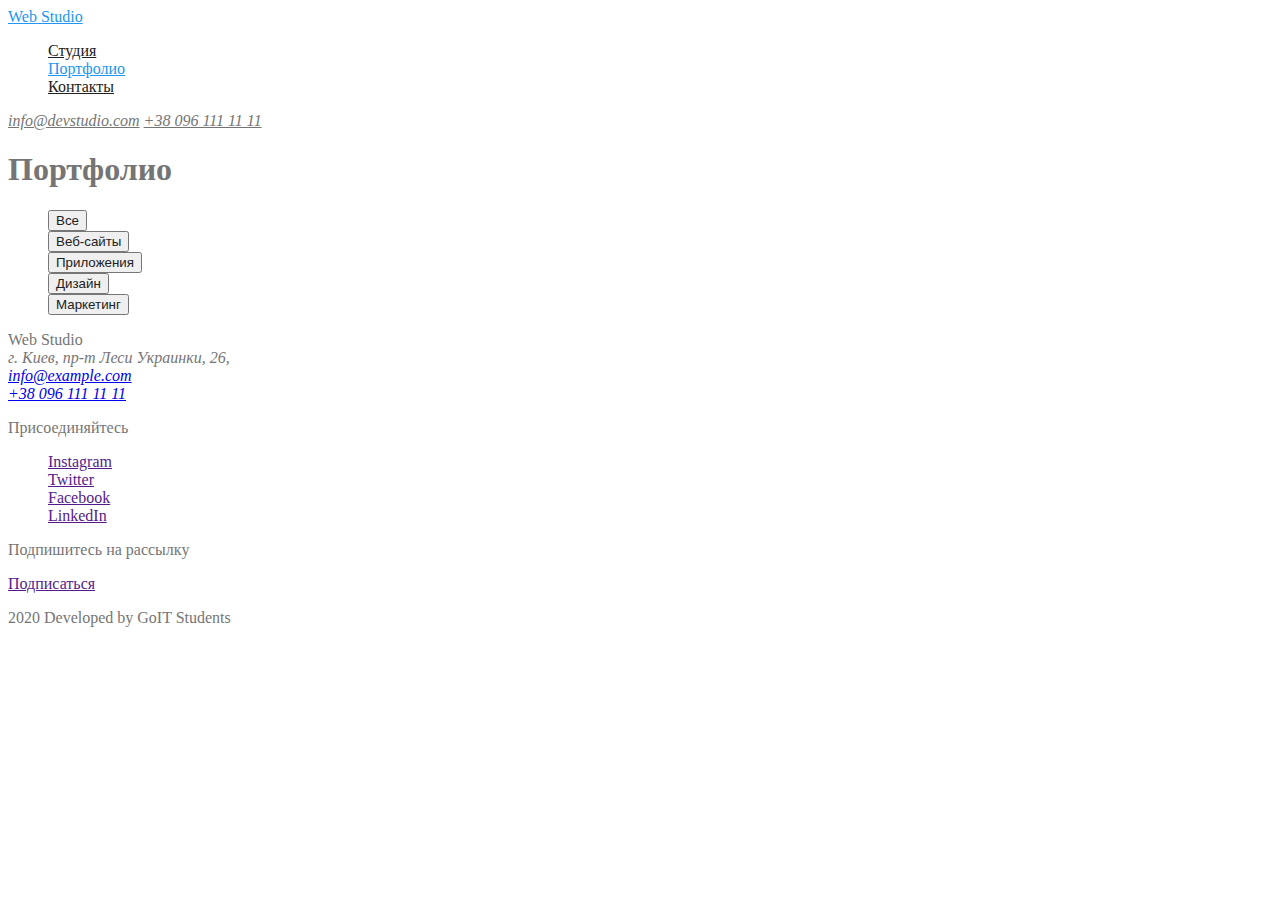
==== portfolio.html @ e70cc436 "Added styles" ====
<!DOCTYPE html>
<html lang="ru">
  <head>
    <meta charset="UTF-8" />
    <meta name="viewport" content="width=device-width, initial-scale=1.0" />
    <title>Document</title>
    <link rel="stylesheet" href="./css/styles.css" />
  </head>

  <body class="page">
    <!--Шапка сайта-->
    <header>
      <nav>
        <a href="index.html" lang="en" class="logo">Web Studio</a>

        <ul class="site-nav">
          <li><a href="./index.html" class="link">Студия</a></li>
          <li><a href="./portfolio.html" class="link current">Портфолио</a></li>
          <li><a href="" class="link">Контакты</a></li>
        </ul>
      </nav>

      <address class="address">
        <a href="mailto:info@devstudio.com" class="item">info@devstudio.com</a>
        <a href="tel:+380961111111" class="item">+38 096 111 11 11</a>
      </address>
    </header>

    <main>
      <h1>Портфолио</h1>
      <ul class="job-filter">
        <li><button type="button" class="button">Все</button></li>
        <li><button type="button" class="button">Веб-сайты</button></li>
        <li><button type="button" class="button">Приложения</button></li>
        <li><button type="button" class="button">Дизайн</button></li>
        <li><button type="button" class="button">Маркетинг</button></li>
      </ul>
    </main>

    <!--Футер-->
    <footer>
      <div>
        <a>Web Studio</a>
        <address>
          <a>г. Киев, пр-т Леси Украинки, 26, </a><br />
          <a href="mailto:info@example.com">info@example.com</a><br />
          <a href="tel:+380961111111">+38 096 111 11 11</a>
        </address>
      </div>

      <div>
        <p>Присоединяйтесь</p>
        <ul>
          <li><a href="" aria-label="Cсылка на Instagram">Instagram</a></li>
          <li><a href="" aria-label="Cсылка на Twitter">Twitter</a></li>
          <li><a href="" aria-label="Cсылка на Facebook">Facebook</a></li>
          <li><a href="" aria-label="Cсылка на LinkedIn">LinkedIn</a></li>
        </ul>
      </div>

      <div>
        <p>Подпишитесь на рассылку</p>
        <a href="" class="button">Подписаться</a>
      </div>

      <p>2020 Developed by GoIT Students</p>
    </footer>
  </body>
</html>
---- css/styles.css ----
/* Стили для index.html */

/* основной цвет фона #FFFFFF */
/* вторичный цвет фона #F5F4FA */
/* цвет основного текста #757575 */
/* вторичный цвет текста #212121 */
/* белый #FFFFFF */
/* акцент #2196F3 */

.page {
  color: #757575;
  background-color: #ffffff;
}

ul {
  list-style: none;
}

.logo {
  color: #2196f3;
}

/* Site-nav */
.site-nav .link {
  color: #212121;
}

.site-nav .link:hover,
.site-nav .link:focus {
  color: #2196f3;
}

.site-nav .link.current {
  color: #2196f3;
}

/* address */
.address .item {
  color: #757575;
}

.address .item:hover,
address .item:focus {
  color: #2196f3;
}

/* Hero */
.hero-title {
  color: #212121;
}

.hero .button {
  color: #ffffff;
  background-color: #2196f3;
}

/* Section */
.section-title {
  color: #212121;
}

/* Features */

.feature-list .icon:hover {
  background-color: #2196f3;
}

.feature-list .title {
  color: #212121;
}

/* Team */
.team-list .title {
  color: #212121;
}

/* Стили для portfolio.html */

/* основной цвет фона #FFFFFF */
/* вторичный цвет фона #F5F4FA */
/* цвет основного текста #212121 */
/* вторичный цвет текста #757575 */

.job-filter .button {
  color: #212121;
}

.job-filter .button:hover,
.job-filter .button:focus {
  color: #ffffff;
  background-color: #2196f3;
}
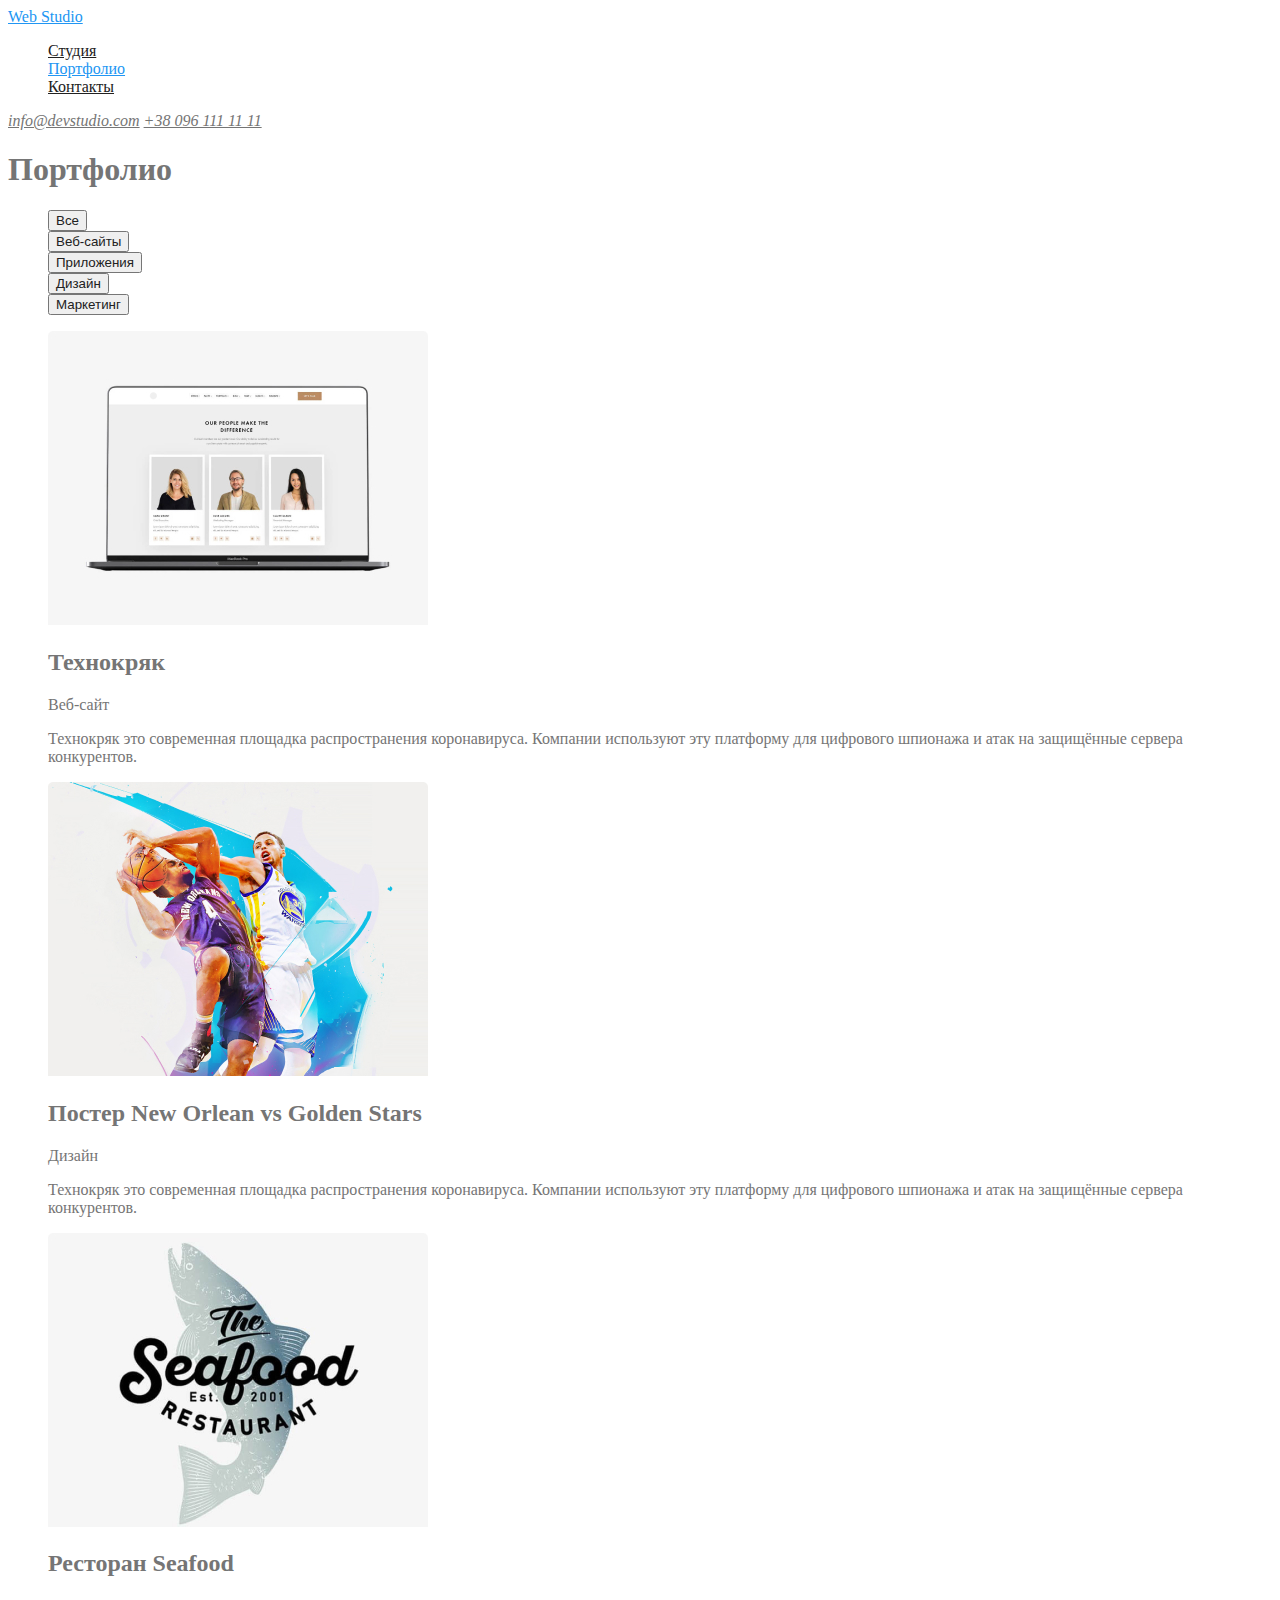
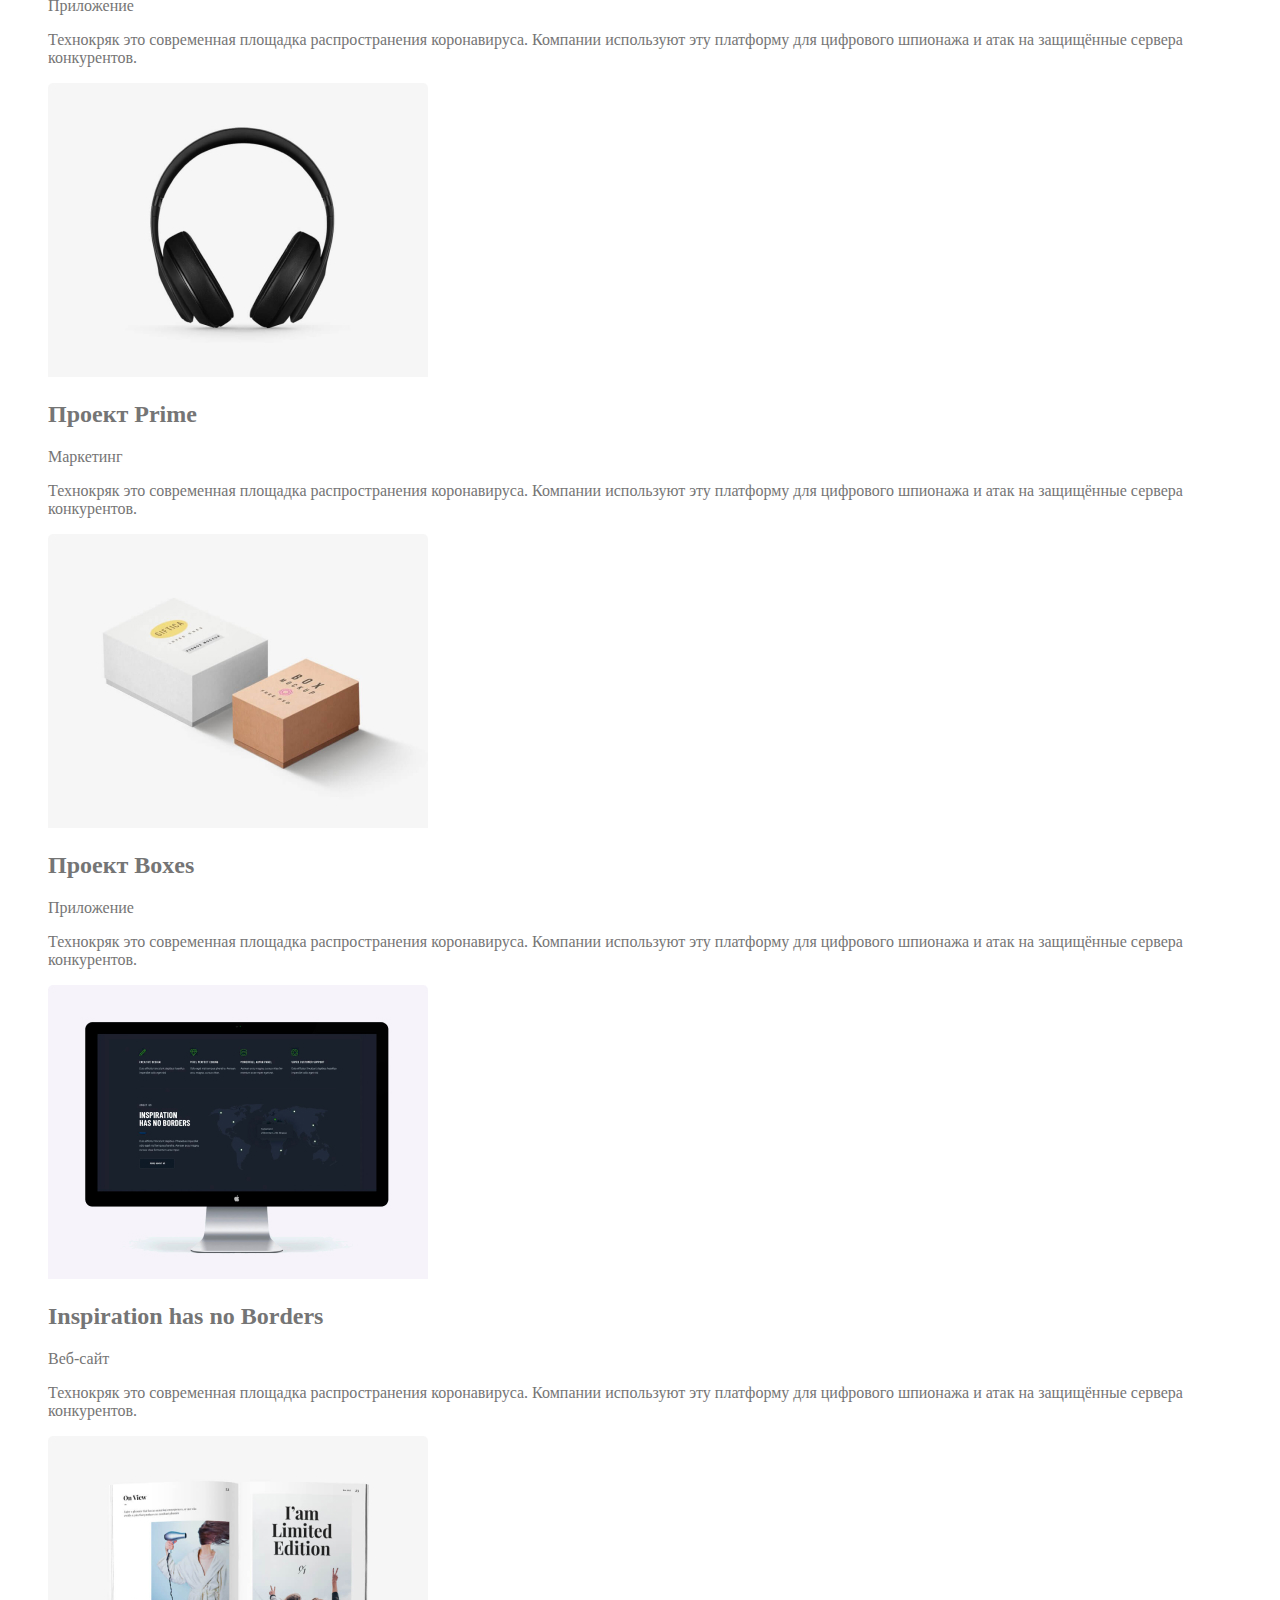
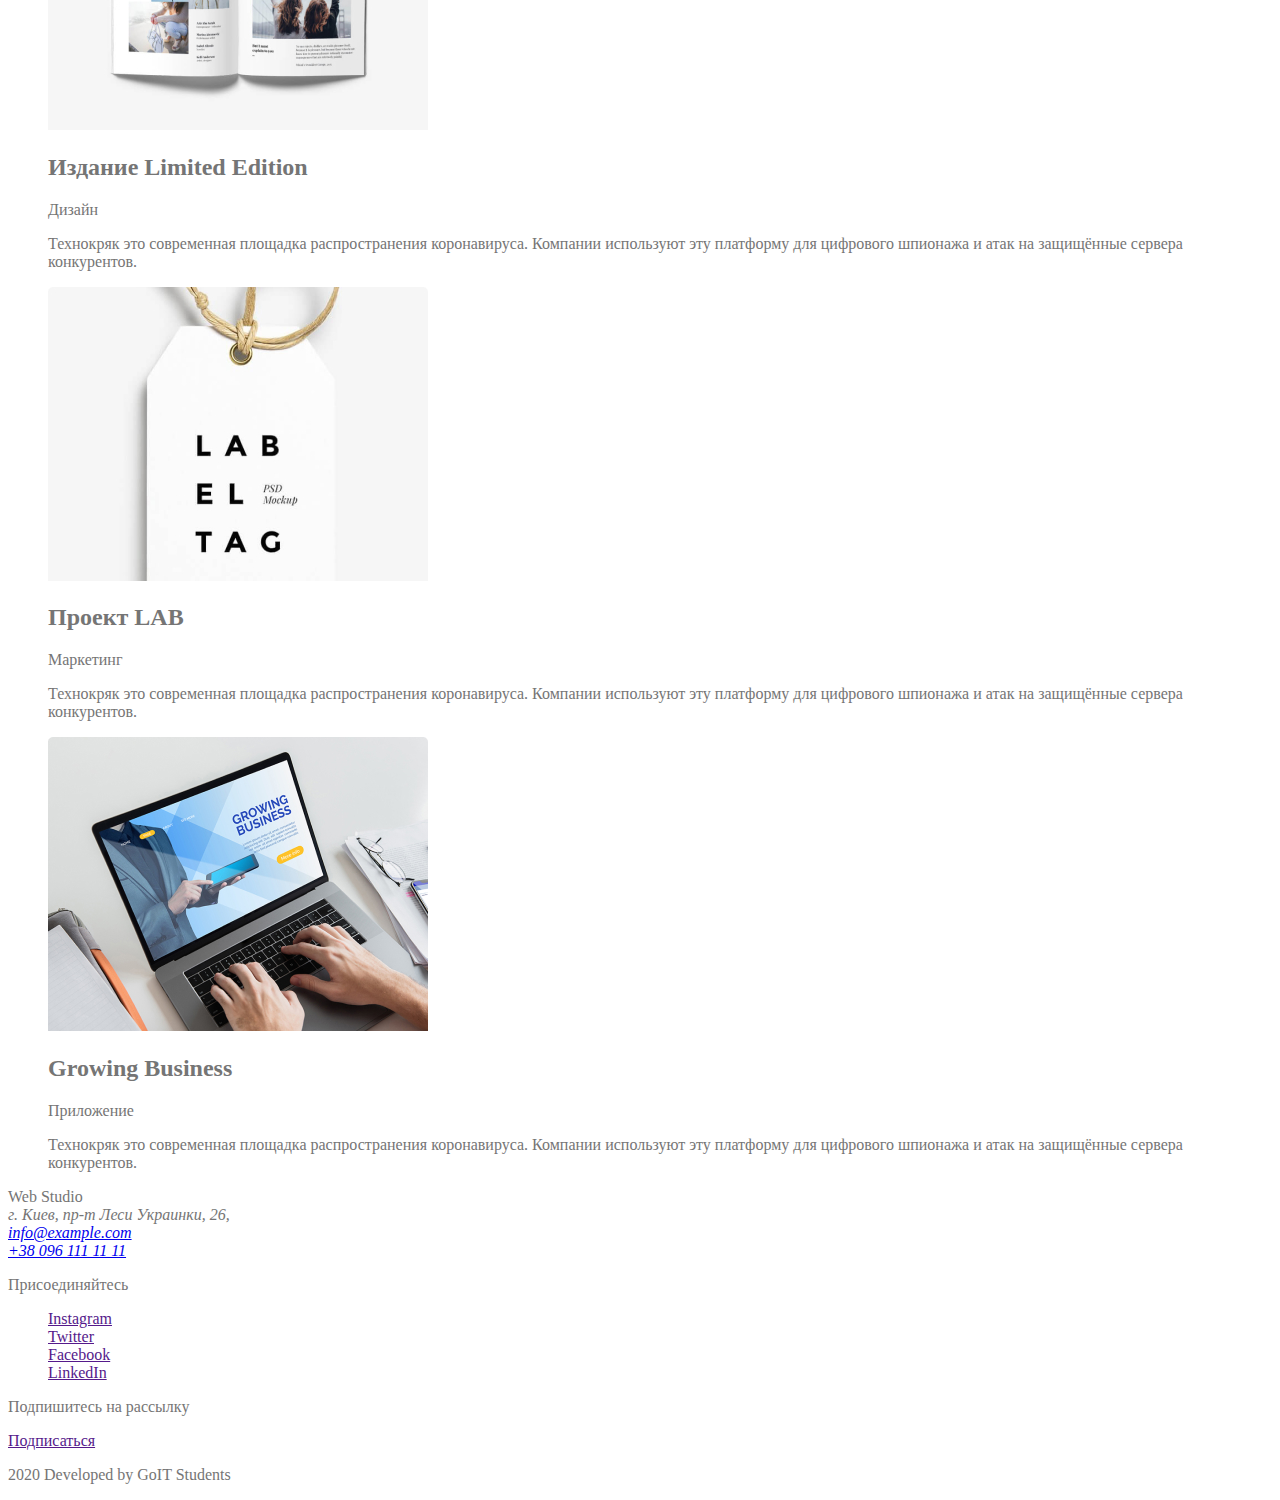
==== commit 6cb5e310: "Added styles to portfolio.html" ====
--- a/portfolio.html
+++ b/portfolio.html
@@ -28,12 +28,88 @@
 
     <main>
       <h1>Портфолио</h1>
-      <ul class="job-filter">
+
+      <ul class="projects-filter">
         <li><button type="button" class="button">Все</button></li>
         <li><button type="button" class="button">Веб-сайты</button></li>
         <li><button type="button" class="button">Приложения</button></li>
         <li><button type="button" class="button">Дизайн</button></li>
         <li><button type="button" class="button">Маркетинг</button></li>
+      </ul>
+
+      <ul class="projects">
+        <li class="projects-items">
+          <img src="./img/Технокряк.jpg" alt="Технокряк" />
+          <h2>Технокряк</h2>
+          <p>Веб-сайт</p>
+          <p>Технокряк это современная площадка распространения коронавируса. Компании используют эту платформу для цифрового
+          шпионажа и атак на защищённые сервера конкурентов.</p>
+        </li>
+        <li class="projects-items">
+          <img
+            src="./img/Постер New Orlean vs Golden Stars.jpg"
+            alt="Постер New Orlean vs Golden Stars"
+          />
+          <h2>Постер New Orlean vs Golden Stars</h2>
+          <p>Дизайн</p>
+          <p>Технокряк это современная площадка распространения коронавируса. Компании используют эту платформу для цифрового
+            шпионажа и атак на защищённые сервера конкурентов.</p>
+        </li class="projects-items">
+        <li>
+          <img src="./img/Ресторан Seafood.jpg" alt="Ресторан Seafood" />
+          <h2>Ресторан Seafood</h2>
+          <p>Приложение</p>
+          <p>Технокряк это современная площадка распространения коронавируса. Компании используют эту платформу для цифрового
+            шпионажа и атак на защищённые сервера конкурентов.</p>
+        </li>
+        <li>
+          <img src="./img/Проект Prime.jpg" alt="Проект Prime" />
+          <h2>Проект Prime</h2>
+          <p>Маркетинг</p>
+          <p>Технокряк это современная площадка распространения коронавируса. Компании используют эту платформу для цифрового
+            шпионажа и атак на защищённые сервера конкурентов.</p>
+        </li>
+        <li>
+          <img src="./img/Проект Boxes.jpg" alt="Проект Boxes" />
+          <h2>Проект Boxes</h2>
+          <p>Приложение</p>
+          <p>Технокряк это современная площадка распространения коронавируса. Компании используют эту платформу для цифрового
+            шпионажа и атак на защищённые сервера конкурентов.</p>
+        </li>
+        <li>
+          <img
+            src="./img/Inspiration has no Borders.jpg"
+            alt="Inspiration has no Borders"
+          />
+          <h2>Inspiration has no Borders</h2>
+          <p>Веб-сайт</p>
+          <p>Технокряк это современная площадка распространения коронавируса. Компании используют эту платформу для цифрового
+            шпионажа и атак на защищённые сервера конкурентов.</p>
+        </li>
+        <li>
+          <img
+            src="./img/Издание Limited Edition.jpg"
+            alt="Издание Limited Edition"
+          />
+          <h2>Издание Limited Edition</h2>
+          <p>Дизайн</p>
+          <p>Технокряк это современная площадка распространения коронавируса. Компании используют эту платформу для цифрового
+            шпионажа и атак на защищённые сервера конкурентов.</p>
+        </li>
+        <li>
+          <img src="./img/Проект LAB.jpg" alt="Проект LAB" />
+          <h2>Проект LAB</h2>
+          <p>Маркетинг</p>
+          <p>Технокряк это современная площадка распространения коронавируса. Компании используют эту платформу для цифрового
+            шпионажа и атак на защищённые сервера конкурентов.</p>
+        </li>
+        <li>
+          <img src="./img/Growing Business.jpg" alt="Growing Business" />
+          <h2>Growing Business</h2>
+          <p>Приложение</p>
+          <p>Технокряк это современная площадка распространения коронавируса. Компании используют эту платформу для цифрового
+            шпионажа и атак на защищённые сервера конкурентов.</p>
+        </li>
       </ul>
     </main>
 
--- a/css/styles.css
+++ b/css/styles.css
@@ -81,12 +81,12 @@
 /* цвет основного текста #212121 */
 /* вторичный цвет текста #757575 */
 
-.job-filter .button {
+.projects-filter .button {
   color: #212121;
 }
 
-.job-filter .button:hover,
-.job-filter .button:focus {
+.projects-filter .button:hover,
+.projects-filter .button:focus {
   color: #ffffff;
   background-color: #2196f3;
 }
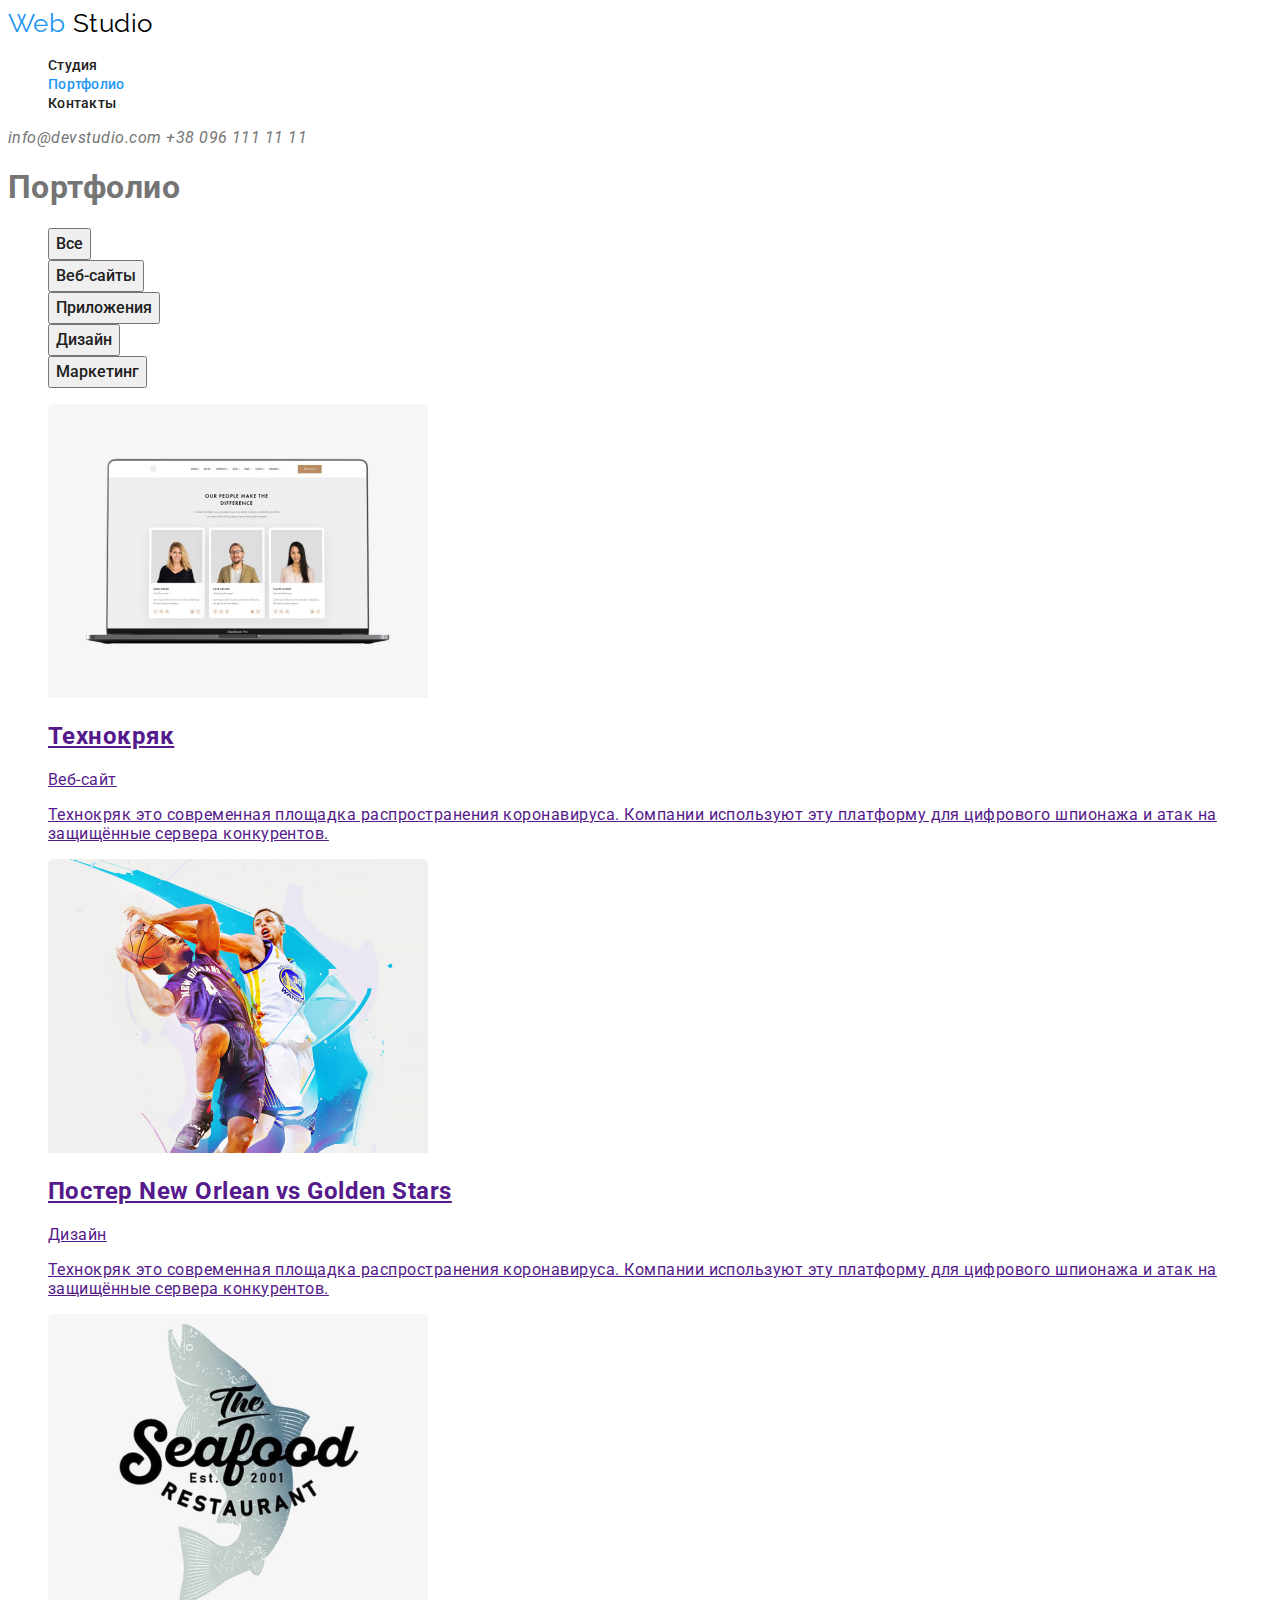
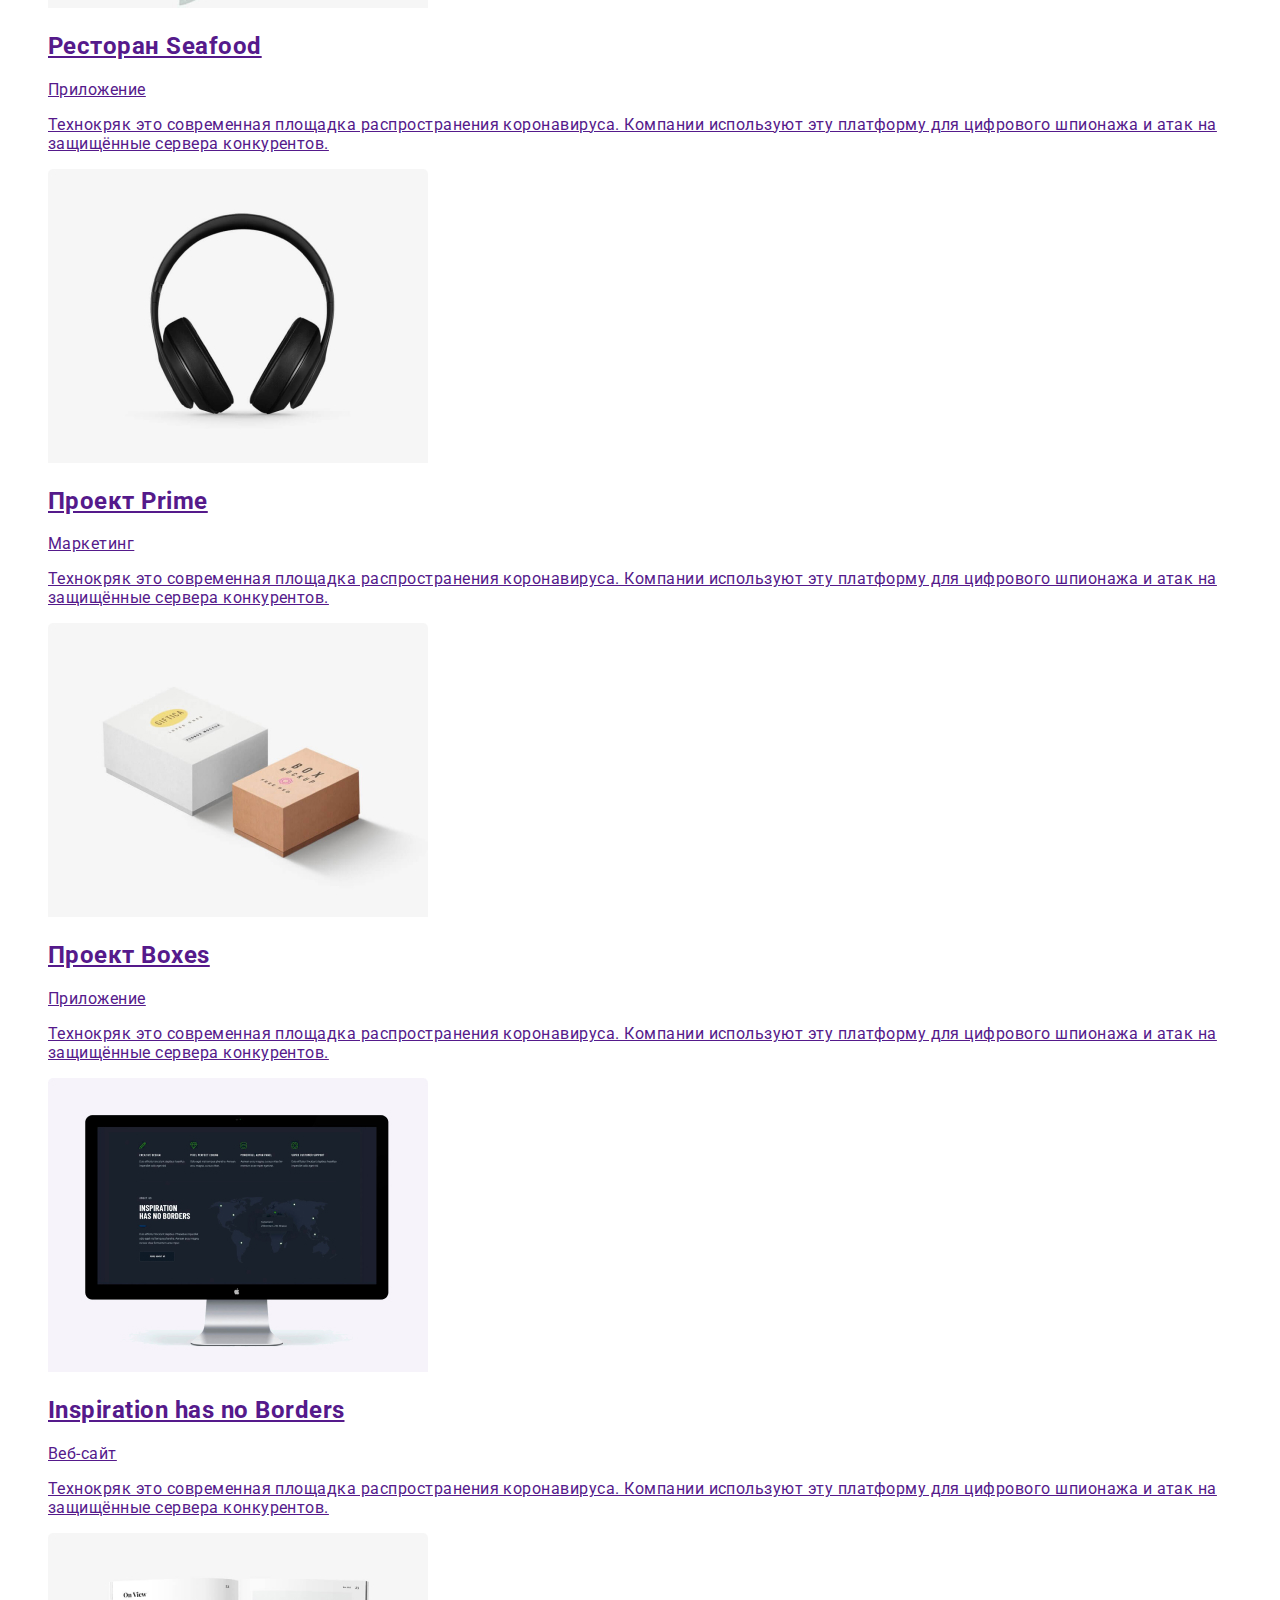
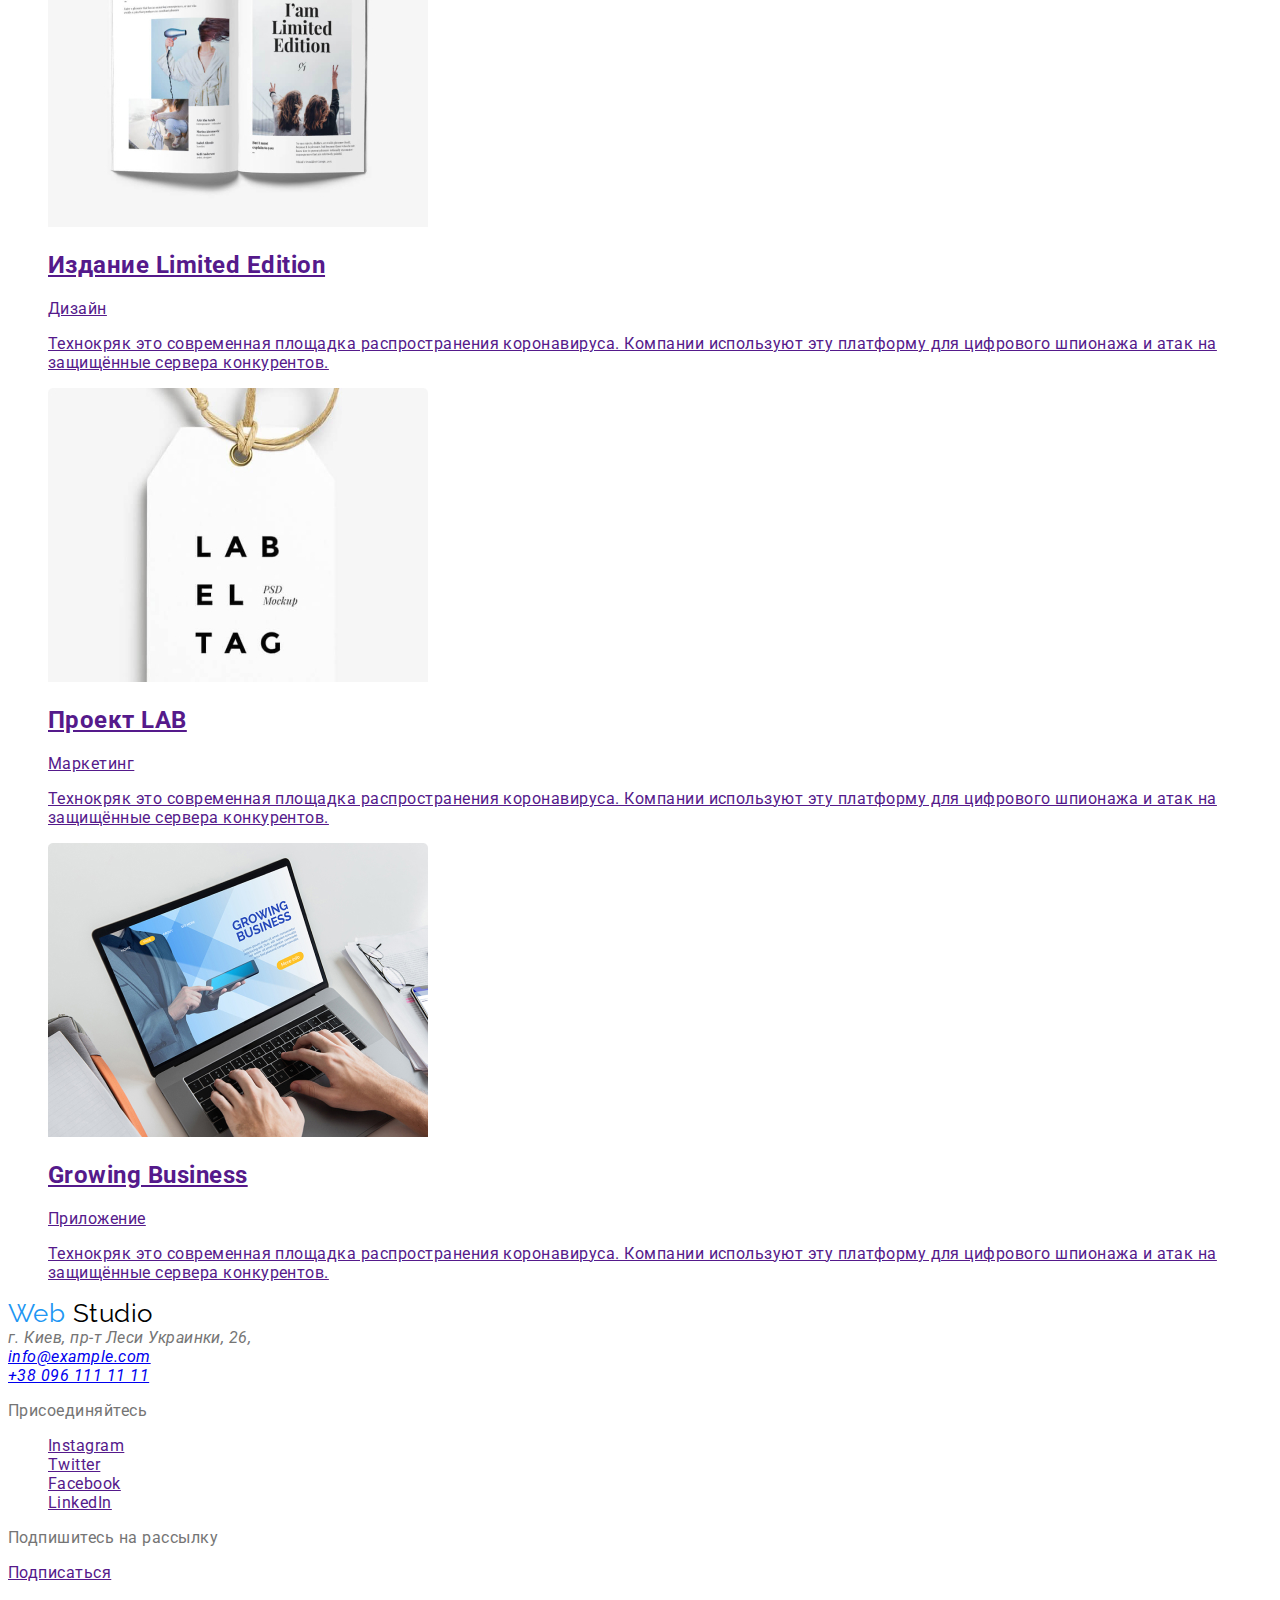
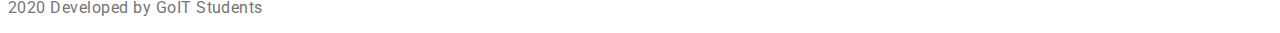
==== commit f5448947: "Added styles" ====
--- a/portfolio.html
+++ b/portfolio.html
@@ -4,6 +4,10 @@
     <meta charset="UTF-8" />
     <meta name="viewport" content="width=device-width, initial-scale=1.0" />
     <title>Document</title>
+    <link
+      href="https://fonts.googleapis.com/css2?family=Raleway:wght@700&family=Roboto:wght@400;500;700&display=swap"
+      rel="stylesheet"
+    />
     <link rel="stylesheet" href="./css/styles.css" />
   </head>
 
@@ -11,7 +15,9 @@
     <!--Шапка сайта-->
     <header>
       <nav>
-        <a href="index.html" lang="en" class="logo">Web Studio</a>
+        <a href="index.html" lang="en" class="logo"
+          >Web <span class="accent">Studio</span></a
+        >
 
         <ul class="site-nav">
           <li><a href="./index.html" class="link">Студия</a></li>
@@ -29,7 +35,7 @@
     <main>
       <h1>Портфолио</h1>
 
-      <ul class="projects-filter">
+      <ul class="portfolio-filter">
         <li><button type="button" class="button">Все</button></li>
         <li><button type="button" class="button">Веб-сайты</button></li>
         <li><button type="button" class="button">Приложения</button></li>
@@ -39,76 +45,121 @@
 
       <ul class="projects">
         <li class="projects-items">
-          <img src="./img/Технокряк.jpg" alt="Технокряк" />
-          <h2>Технокряк</h2>
-          <p>Веб-сайт</p>
-          <p>Технокряк это современная площадка распространения коронавируса. Компании используют эту платформу для цифрового
-          шпионажа и атак на защищённые сервера конкурентов.</p>
+          <a href="">
+            <img src="./img/Технокряк.jpg" alt="Технокряк" />
+            <h2>Технокряк</h2>
+            <p>Веб-сайт</p>
+            <p>
+              Технокряк это современная площадка распространения коронавируса.
+              Компании используют эту платформу для цифрового шпионажа и атак на
+              защищённые сервера конкурентов.
+            </p>
+          </a>
         </li>
         <li class="projects-items">
-          <img
-            src="./img/Постер New Orlean vs Golden Stars.jpg"
-            alt="Постер New Orlean vs Golden Stars"
-          />
-          <h2>Постер New Orlean vs Golden Stars</h2>
-          <p>Дизайн</p>
-          <p>Технокряк это современная площадка распространения коронавируса. Компании используют эту платформу для цифрового
-            шпионажа и атак на защищённые сервера конкурентов.</p>
-        </li class="projects-items">
-        <li>
-          <img src="./img/Ресторан Seafood.jpg" alt="Ресторан Seafood" />
-          <h2>Ресторан Seafood</h2>
-          <p>Приложение</p>
-          <p>Технокряк это современная площадка распространения коронавируса. Компании используют эту платформу для цифрового
-            шпионажа и атак на защищённые сервера конкурентов.</p>
+          <a href="">
+            <img
+              src="./img/Постер New Orlean vs Golden Stars.jpg"
+              alt="Постер New Orlean vs Golden Stars"
+            />
+            <h2>Постер New Orlean vs Golden Stars</h2>
+            <p>Дизайн</p>
+            <p>
+              Технокряк это современная площадка распространения коронавируса.
+              Компании используют эту платформу для цифрового шпионажа и атак на
+              защищённые сервера конкурентов.
+            </p>
+          </a>
+        </li>
+        <li class="projects-items">
+          <a href="">
+            <img src="./img/Ресторан Seafood.jpg" alt="Ресторан Seafood" />
+            <h2>Ресторан Seafood</h2>
+            <p>Приложение</p>
+            <p>
+              Технокряк это современная площадка распространения коронавируса.
+              Компании используют эту платформу для цифрового шпионажа и атак на
+              защищённые сервера конкурентов.
+            </p>
+          </a>
         </li>
         <li>
-          <img src="./img/Проект Prime.jpg" alt="Проект Prime" />
-          <h2>Проект Prime</h2>
-          <p>Маркетинг</p>
-          <p>Технокряк это современная площадка распространения коронавируса. Компании используют эту платформу для цифрового
-            шпионажа и атак на защищённые сервера конкурентов.</p>
+          <a href="">
+            <img src="./img/Проект Prime.jpg" alt="Проект Prime" />
+            <h2>Проект Prime</h2>
+            <p>Маркетинг</p>
+            <p>
+              Технокряк это современная площадка распространения коронавируса.
+              Компании используют эту платформу для цифрового шпионажа и атак на
+              защищённые сервера конкурентов.
+            </p>
+          </a>
         </li>
         <li>
-          <img src="./img/Проект Boxes.jpg" alt="Проект Boxes" />
-          <h2>Проект Boxes</h2>
-          <p>Приложение</p>
-          <p>Технокряк это современная площадка распространения коронавируса. Компании используют эту платформу для цифрового
-            шпионажа и атак на защищённые сервера конкурентов.</p>
+          <a href="">
+            <img src="./img/Проект Boxes.jpg" alt="Проект Boxes" />
+            <h2>Проект Boxes</h2>
+            <p>Приложение</p>
+            <p>
+              Технокряк это современная площадка распространения коронавируса.
+              Компании используют эту платформу для цифрового шпионажа и атак на
+              защищённые сервера конкурентов.
+            </p>
+          </a>
         </li>
         <li>
-          <img
-            src="./img/Inspiration has no Borders.jpg"
-            alt="Inspiration has no Borders"
-          />
-          <h2>Inspiration has no Borders</h2>
-          <p>Веб-сайт</p>
-          <p>Технокряк это современная площадка распространения коронавируса. Компании используют эту платформу для цифрового
-            шпионажа и атак на защищённые сервера конкурентов.</p>
+          <a href="">
+            <img
+              src="./img/Inspiration has no Borders.jpg"
+              alt="Inspiration has no Borders"
+            />
+            <h2>Inspiration has no Borders</h2>
+            <p>Веб-сайт</p>
+            <p>
+              Технокряк это современная площадка распространения коронавируса.
+              Компании используют эту платформу для цифрового шпионажа и атак на
+              защищённые сервера конкурентов.
+            </p>
+          </a>
         </li>
         <li>
-          <img
-            src="./img/Издание Limited Edition.jpg"
-            alt="Издание Limited Edition"
-          />
-          <h2>Издание Limited Edition</h2>
-          <p>Дизайн</p>
-          <p>Технокряк это современная площадка распространения коронавируса. Компании используют эту платформу для цифрового
-            шпионажа и атак на защищённые сервера конкурентов.</p>
+          <a href="">
+            <img
+              src="./img/Издание Limited Edition.jpg"
+              alt="Издание Limited Edition"
+            />
+            <h2>Издание Limited Edition</h2>
+            <p>Дизайн</p>
+            <p>
+              Технокряк это современная площадка распространения коронавируса.
+              Компании используют эту платформу для цифрового шпионажа и атак на
+              защищённые сервера конкурентов.
+            </p>
+          </a>
         </li>
         <li>
-          <img src="./img/Проект LAB.jpg" alt="Проект LAB" />
-          <h2>Проект LAB</h2>
-          <p>Маркетинг</p>
-          <p>Технокряк это современная площадка распространения коронавируса. Компании используют эту платформу для цифрового
-            шпионажа и атак на защищённые сервера конкурентов.</p>
+          <a href="">
+            <img src="./img/Проект LAB.jpg" alt="Проект LAB" />
+            <h2>Проект LAB</h2>
+            <p>Маркетинг</p>
+            <p>
+              Технокряк это современная площадка распространения коронавируса.
+              Компании используют эту платформу для цифрового шпионажа и атак на
+              защищённые сервера конкурентов.
+            </p>
+          </a>
         </li>
         <li>
-          <img src="./img/Growing Business.jpg" alt="Growing Business" />
-          <h2>Growing Business</h2>
-          <p>Приложение</p>
-          <p>Технокряк это современная площадка распространения коронавируса. Компании используют эту платформу для цифрового
-            шпионажа и атак на защищённые сервера конкурентов.</p>
+          <a href="">
+            <img src="./img/Growing Business.jpg" alt="Growing Business" />
+            <h2>Growing Business</h2>
+            <p>Приложение</p>
+            <p>
+              Технокряк это современная площадка распространения коронавируса.
+              Компании используют эту платформу для цифрового шпионажа и атак на
+              защищённые сервера конкурентов.
+            </p>
+          </a>
         </li>
       </ul>
     </main>
@@ -116,7 +167,7 @@
     <!--Футер-->
     <footer>
       <div>
-        <a>Web Studio</a>
+        <a class="logo">Web <span class="accent">Studio</span></a>
         <address>
           <a>г. Киев, пр-т Леси Украинки, 26, </a><br />
           <a href="mailto:info@example.com">info@example.com</a><br />
--- a/css/styles.css
+++ b/css/styles.css
@@ -7,22 +7,43 @@
 /* белый #FFFFFF */
 /* акцент #2196F3 */
 
+/* по умолчанию */
+/* fon-style: normal */
+/* fon-weight: 400 для p, 700 для h*/
+
 .page {
   color: #757575;
   background-color: #ffffff;
+  font-family: Roboto, sans-serif;
+  letter-spacing: 0.03em;
 }
 
 ul {
   list-style: none;
 }
 
+/* Logo */
+
 .logo {
   color: #2196f3;
+  font-family: Raleway, cursive;
+  font-size: 26px;
+  line-height: 1.19;
+  text-decoration: none;
+}
+
+.logo .accent {
+  color: #000000;
 }
 
 /* Site-nav */
 .site-nav .link {
   color: #212121;
+  font-weight: 500;
+  font-size: 14px;
+  line-height: 1.14;
+  letter-spacing: 0.02em;
+  text-decoration: none;
 }
 
 .site-nav .link:hover,
@@ -37,6 +58,7 @@
 /* address */
 .address .item {
   color: #757575;
+  text-decoration: none;
 }
 
 .address .item:hover,
@@ -46,32 +68,85 @@
 
 /* Hero */
 .hero-title {
-  color: #212121;
+  /* color: #ffffff; */
+  font-weight: 900;
+  font-size: 44px;
+  line-height: 1.36;
+  text-align: center;
+  letter-spacing: 0.06em;
+  text-transform: uppercase;
 }
 
 .hero .button {
   color: #ffffff;
   background-color: #2196f3;
+  font-weight: 700;
+  font-size: 16px;
+  line-height: 1.87;
+  display: flex;
+  align-items: center;
+  text-align: center;
+  letter-spacing: 0.06em;
 }
 
 /* Section */
 .section-title {
   color: #212121;
+  font-weight: 700;
+  font-size: 36px;
+  line-height: 1.17;
+  text-align: center;
 }
 
 /* Features */
-
-.feature-list .icon:hover {
-  background-color: #2196f3;
+.feature-list .title {
+  color: #212121;
+  font-weight: 700;
+  font-size: 14px;
+  line-height: 1.14;
+  text-transform: uppercase;
 }
 
-.feature-list .title {
-  color: #212121;
+.feature-list .text {
+  font-size: 14px;
+  line-height: 1.71;
+}
+
+/* Product */
+.product .product-list {
+  font-weight: 700;
+  font-size: 14px;
+  line-height: 1.14;
+  text-align: center;
+  text-transform: uppercase;
+  /* color: #ffffff; */
 }
 
 /* Team */
 .team-list .title {
   color: #212121;
+}
+
+.team {
+  background: #f5f4fa;
+}
+
+/* Футер */
+.contact {
+  font-style: normal;
+  font-weight: 400;
+  font-size: 14px;
+  line-height: 1.71;
+  /* color: #ffffff; */
+}
+
+.info {
+  font-style: normal;
+  font-weight: 400;
+  font-size: 14px;
+  line-height: 1.71;
+  /* color: rgba(255, 255, 255, 0.6); */
+  text-decoration: none;
 }
 
 /* Стили для portfolio.html */
@@ -81,12 +156,23 @@
 /* цвет основного текста #212121 */
 /* вторичный цвет текста #757575 */
 
-.projects-filter .button {
+.portfolio-filter .button {
   color: #212121;
 }
 
-.projects-filter .button:hover,
-.projects-filter .button:focus {
+.portfolio-filter .button:hover,
+.portfolio-filter .button:focus {
   color: #ffffff;
   background-color: #2196f3;
 }
+
+button {
+  font-family: inherit;
+  font-weight: 500;
+  font-size: 16px;
+  line-height: 1.63;
+  text-align: center;
+}
+
+.projects {
+}
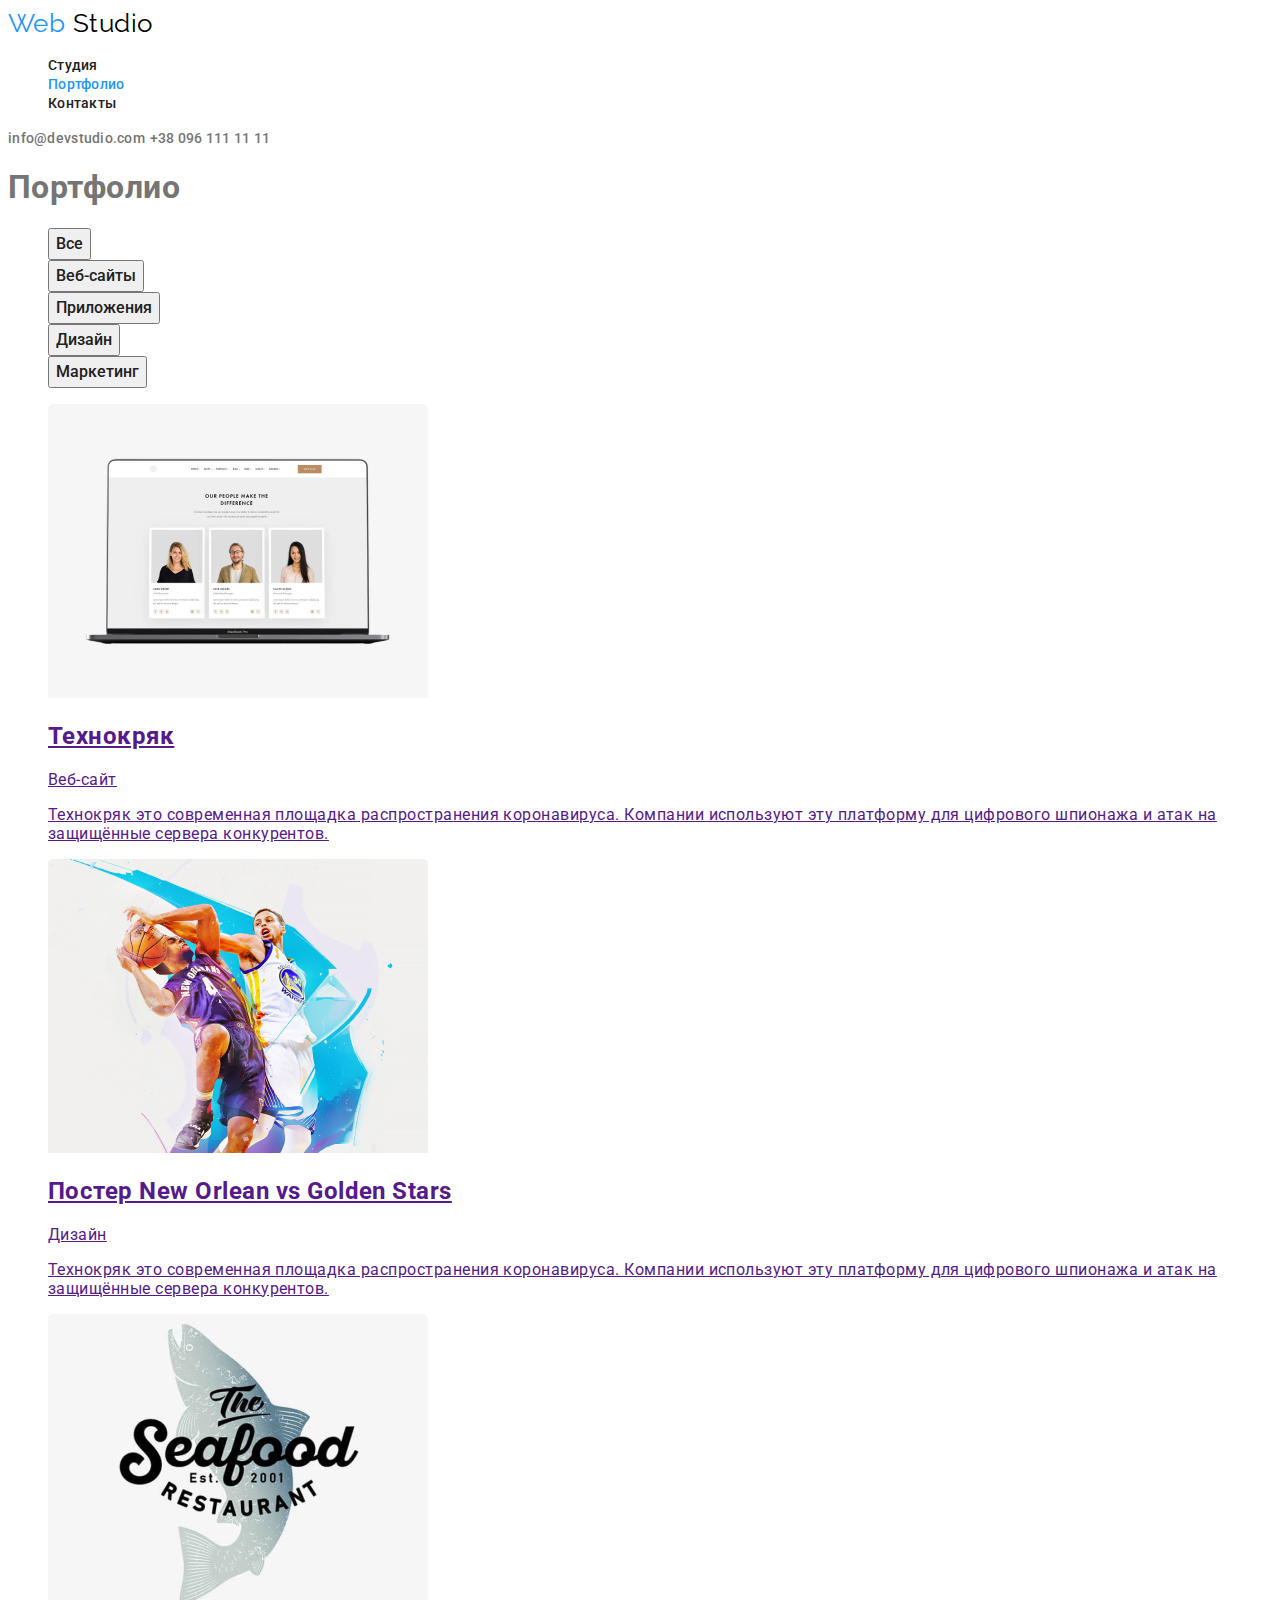
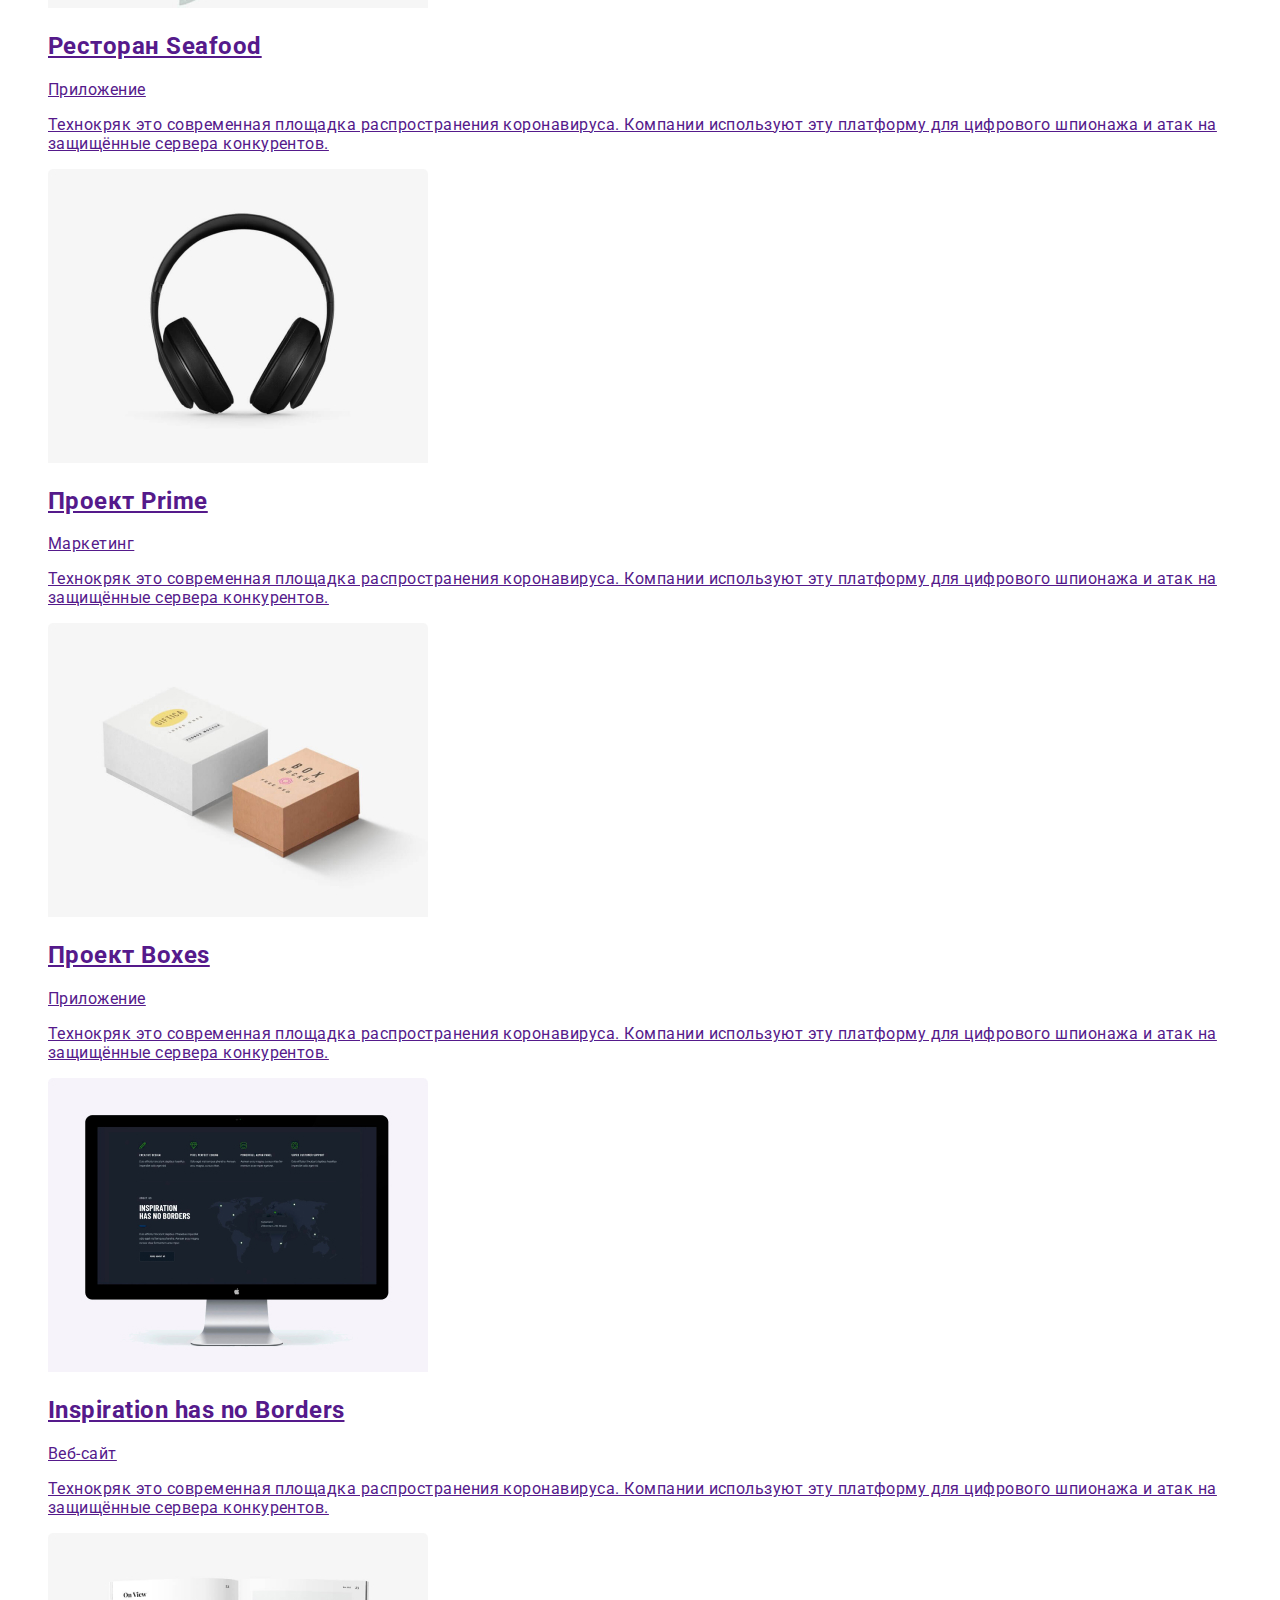
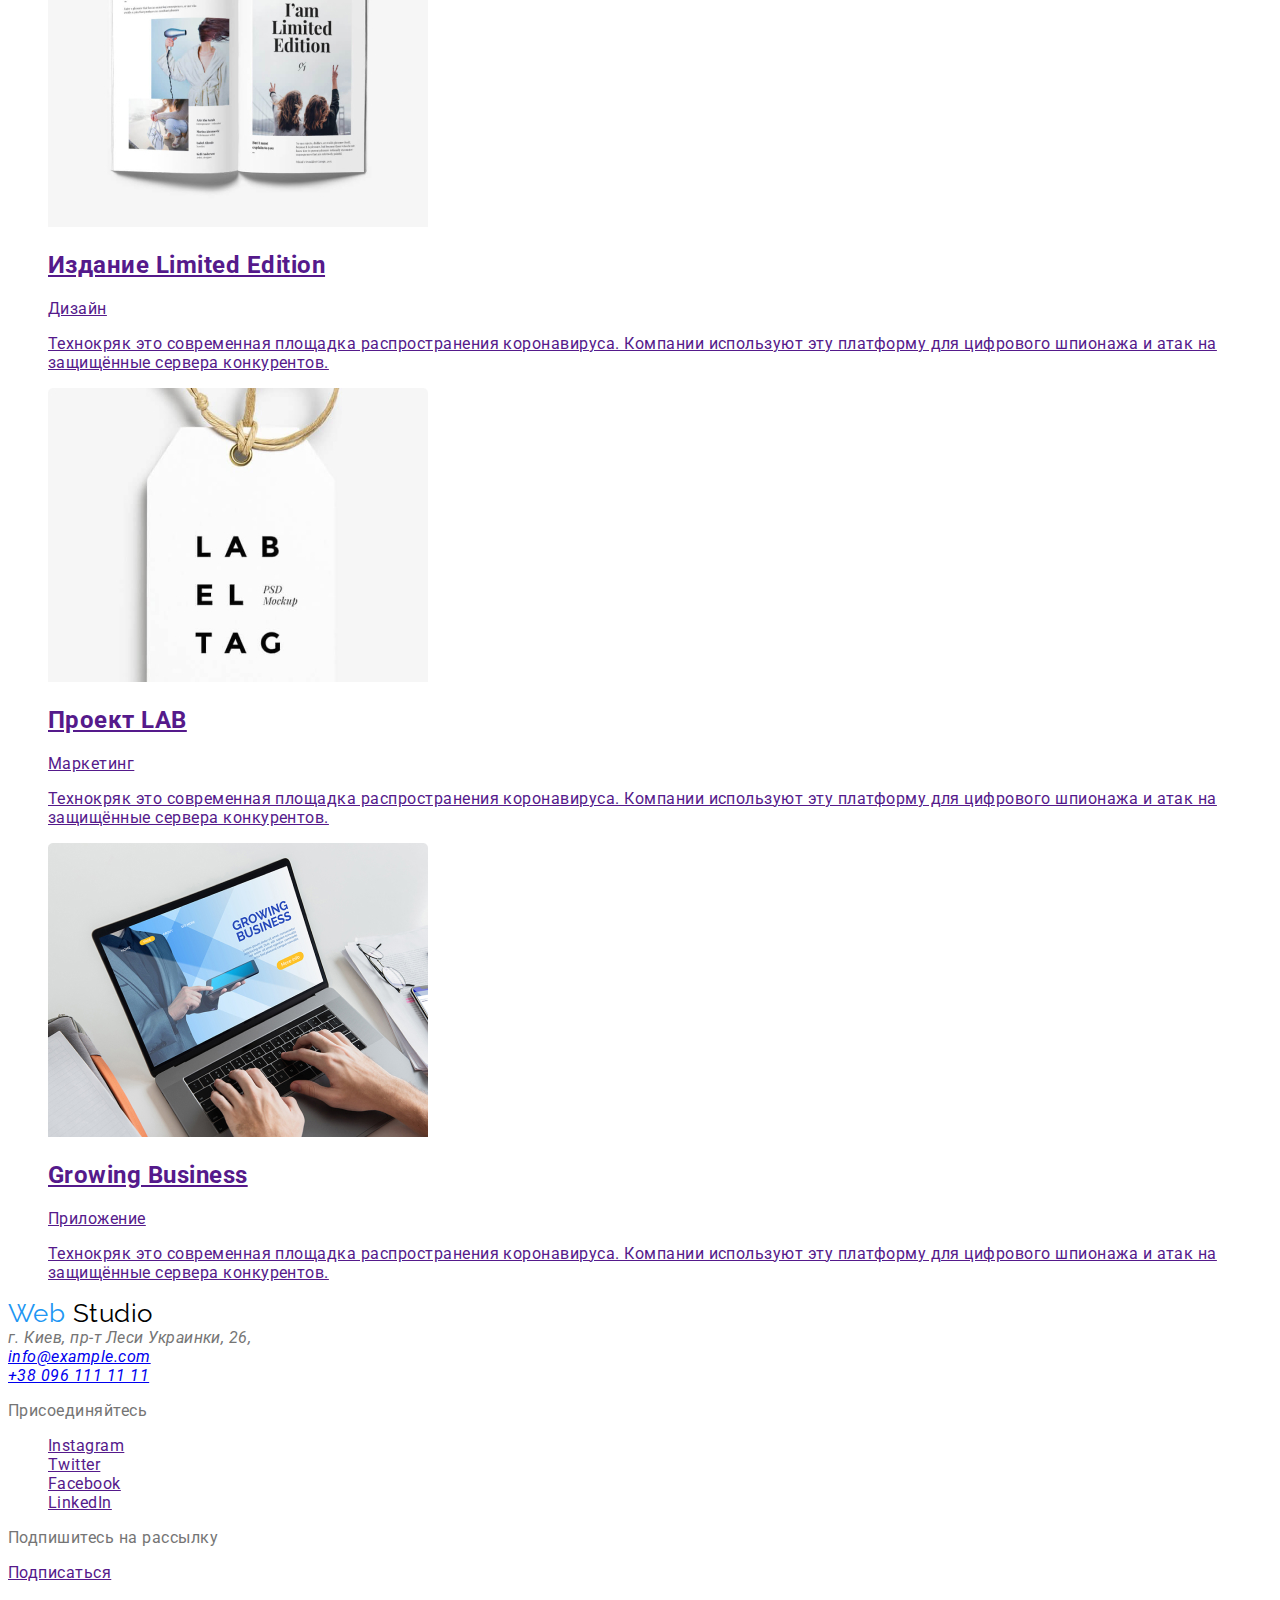
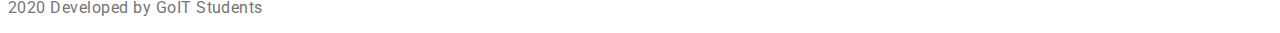
==== commit 2382a8af: "Added styles" ====
--- a/portfolio.html
+++ b/portfolio.html
@@ -47,9 +47,9 @@
         <li class="projects-items">
           <a href="">
             <img src="./img/Технокряк.jpg" alt="Технокряк" />
-            <h2>Технокряк</h2>
-            <p>Веб-сайт</p>
-            <p>
+            <h2 class="title">Технокряк</h2>
+            <p class="subtitle">Веб-сайт</p>
+            <p class="text">
               Технокряк это современная площадка распространения коронавируса.
               Компании используют эту платформу для цифрового шпионажа и атак на
               защищённые сервера конкурентов.
@@ -62,9 +62,9 @@
               src="./img/Постер New Orlean vs Golden Stars.jpg"
               alt="Постер New Orlean vs Golden Stars"
             />
-            <h2>Постер New Orlean vs Golden Stars</h2>
-            <p>Дизайн</p>
-            <p>
+            <h2 class="title">Постер New Orlean vs Golden Stars</h2>
+            <p class="subtitle">Дизайн</p>
+            <p class="text">
               Технокряк это современная площадка распространения коронавируса.
               Компании используют эту платформу для цифрового шпионажа и атак на
               защищённые сервера конкурентов.
@@ -74,87 +74,87 @@
         <li class="projects-items">
           <a href="">
             <img src="./img/Ресторан Seafood.jpg" alt="Ресторан Seafood" />
-            <h2>Ресторан Seafood</h2>
-            <p>Приложение</p>
-            <p>
+            <h2 class="title">Ресторан Seafood</h2>
+            <p class="subtitle">Приложение</p>
+            <p class="text">
               Технокряк это современная площадка распространения коронавируса.
               Компании используют эту платформу для цифрового шпионажа и атак на
               защищённые сервера конкурентов.
             </p>
           </a>
         </li>
-        <li>
+        <li class="projects-items">
           <a href="">
             <img src="./img/Проект Prime.jpg" alt="Проект Prime" />
-            <h2>Проект Prime</h2>
-            <p>Маркетинг</p>
-            <p>
+            <h2 class="title">Проект Prime</h2>
+            <p class="subtitle">Маркетинг</p>
+            <p class="text">
               Технокряк это современная площадка распространения коронавируса.
               Компании используют эту платформу для цифрового шпионажа и атак на
               защищённые сервера конкурентов.
             </p>
           </a>
         </li>
-        <li>
+        <li class="projects-items">
           <a href="">
             <img src="./img/Проект Boxes.jpg" alt="Проект Boxes" />
-            <h2>Проект Boxes</h2>
-            <p>Приложение</p>
-            <p>
+            <h2 class="title">Проект Boxes</h2>
+            <p class="subtitle">Приложение</p>
+            <p class="text">
               Технокряк это современная площадка распространения коронавируса.
               Компании используют эту платформу для цифрового шпионажа и атак на
               защищённые сервера конкурентов.
             </p>
           </a>
         </li>
-        <li>
+        <li class="projects-items">
           <a href="">
             <img
               src="./img/Inspiration has no Borders.jpg"
               alt="Inspiration has no Borders"
             />
-            <h2>Inspiration has no Borders</h2>
-            <p>Веб-сайт</p>
-            <p>
+            <h2 class="title">Inspiration has no Borders</h2>
+            <p class="subtitle">Веб-сайт</p>
+            <p class="text">
               Технокряк это современная площадка распространения коронавируса.
               Компании используют эту платформу для цифрового шпионажа и атак на
               защищённые сервера конкурентов.
             </p>
           </a>
         </li>
-        <li>
+        <li class="projects-items">
           <a href="">
             <img
               src="./img/Издание Limited Edition.jpg"
               alt="Издание Limited Edition"
             />
-            <h2>Издание Limited Edition</h2>
-            <p>Дизайн</p>
-            <p>
+            <h2 class="title">Издание Limited Edition</h2>
+            <p class="subtitle">Дизайн</p>
+            <p class="text">
               Технокряк это современная площадка распространения коронавируса.
               Компании используют эту платформу для цифрового шпионажа и атак на
               защищённые сервера конкурентов.
             </p>
           </a>
         </li>
-        <li>
+        <li class="projects-items">
           <a href="">
             <img src="./img/Проект LAB.jpg" alt="Проект LAB" />
-            <h2>Проект LAB</h2>
-            <p>Маркетинг</p>
-            <p>
+            <h2 class="title">Проект LAB</h2>
+            <p class="subtitle">Маркетинг</p>
+            <p class="text">
               Технокряк это современная площадка распространения коронавируса.
               Компании используют эту платформу для цифрового шпионажа и атак на
               защищённые сервера конкурентов.
             </p>
           </a>
         </li>
-        <li>
+        <li class="projects-items">
           <a href="">
             <img src="./img/Growing Business.jpg" alt="Growing Business" />
-            <h2>Growing Business</h2>
-            <p>Приложение</p>
-            <p>
+            <h2 class="title">Growing Business</h2>
+            <p class="subtitle">Приложение</p>
+            <p class="text">
               Технокряк это современная площадка распространения коронавируса.
               Компании используют эту платформу для цифрового шпионажа и атак на
               защищённые сервера конкурентов.
--- a/css/styles.css
+++ b/css/styles.css
@@ -59,6 +59,11 @@
 .address .item {
   color: #757575;
   text-decoration: none;
+  font-style: normal;
+  font-weight: 500;
+  font-size: 14px;
+  line-height: 1.14;
+  letter-spacing: 0.02em;
 }
 
 .address .item:hover,
@@ -77,7 +82,7 @@
   text-transform: uppercase;
 }
 
-.hero .button {
+.hero-button {
   color: #ffffff;
   background-color: #2196f3;
   font-weight: 700;
@@ -87,6 +92,7 @@
   align-items: center;
   text-align: center;
   letter-spacing: 0.06em;
+  text-decoration: none;
 }
 
 /* Section */
@@ -149,6 +155,26 @@
   text-decoration: none;
 }
 
+.studio-button {
+  font-weight: 900;
+  font-size: 16px;
+  line-height: 1.87;
+  display: flex;
+  align-items: center;
+  text-align: center;
+  letter-spacing: 0.06em;
+  background-color: #2196f3;
+  color: #ffffff;
+  text-decoration: none;
+}
+
+.action {
+  font-weight: 700;
+  font-size: 14px;
+  line-height: 1.14;
+  text-transform: uppercase;
+  /* color: #FFFFFF; */
+}
 /* Стили для portfolio.html */
 
 /* основной цвет фона #FFFFFF */
@@ -174,5 +200,11 @@
   text-align: center;
 }
 
-.projects {
-}
+.projects title {
+  font-weight: 700;
+  font-size: 18px;
+  line-height: 2;
+  letter-spacing: 0.06em;
+  color: #212121;
+  text-decoration: none;
+}
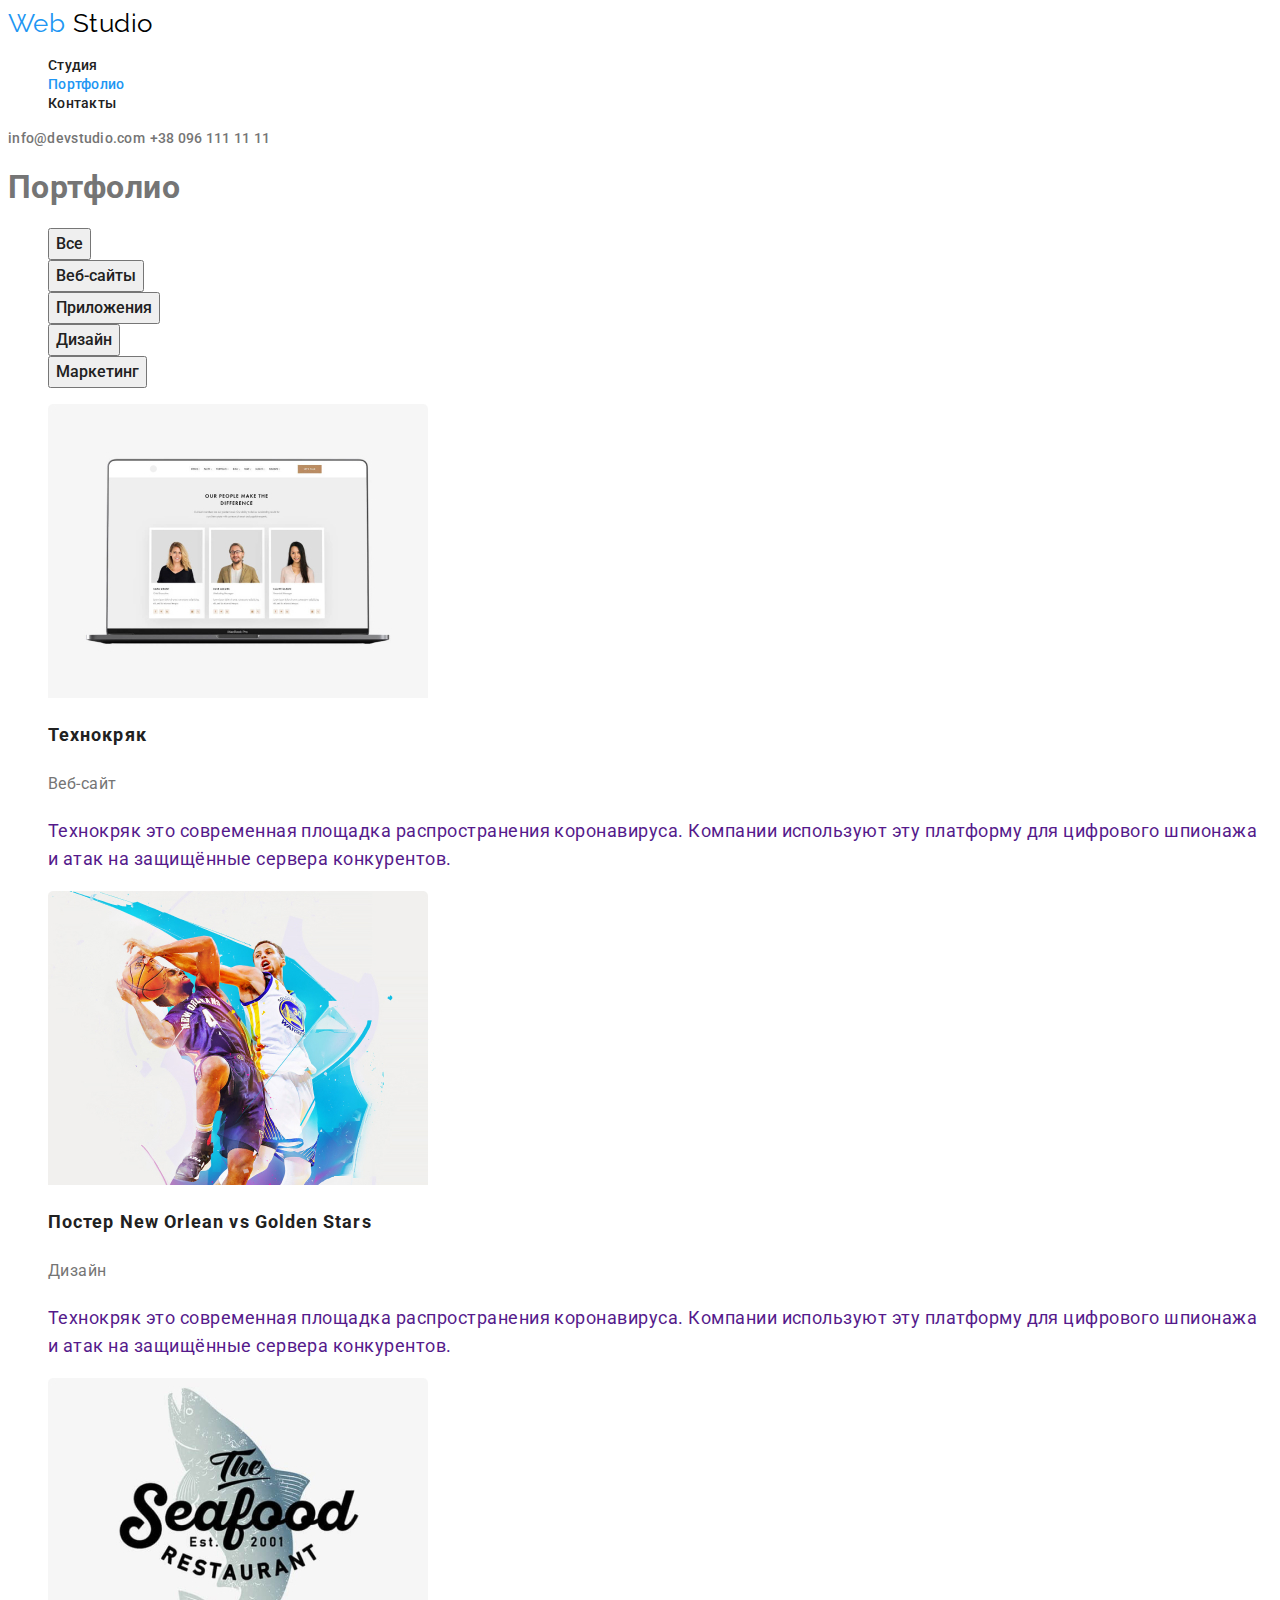
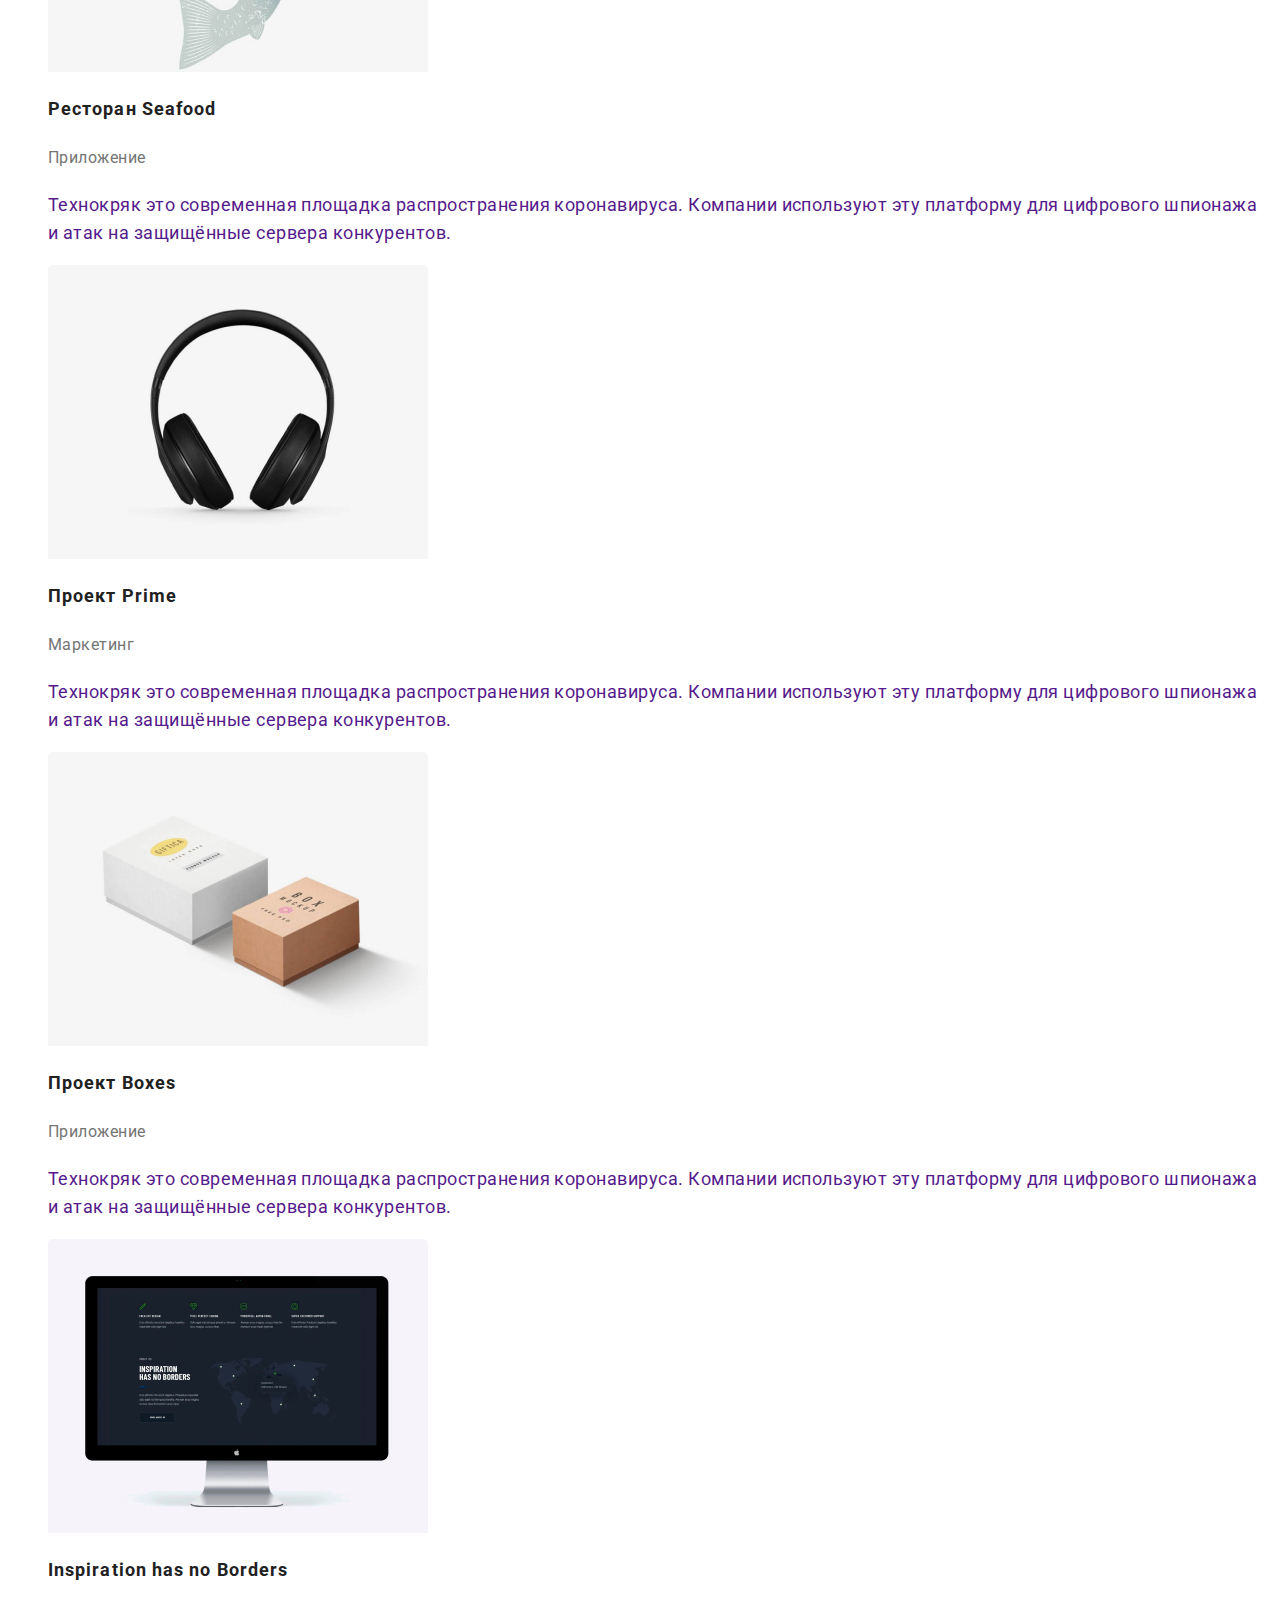
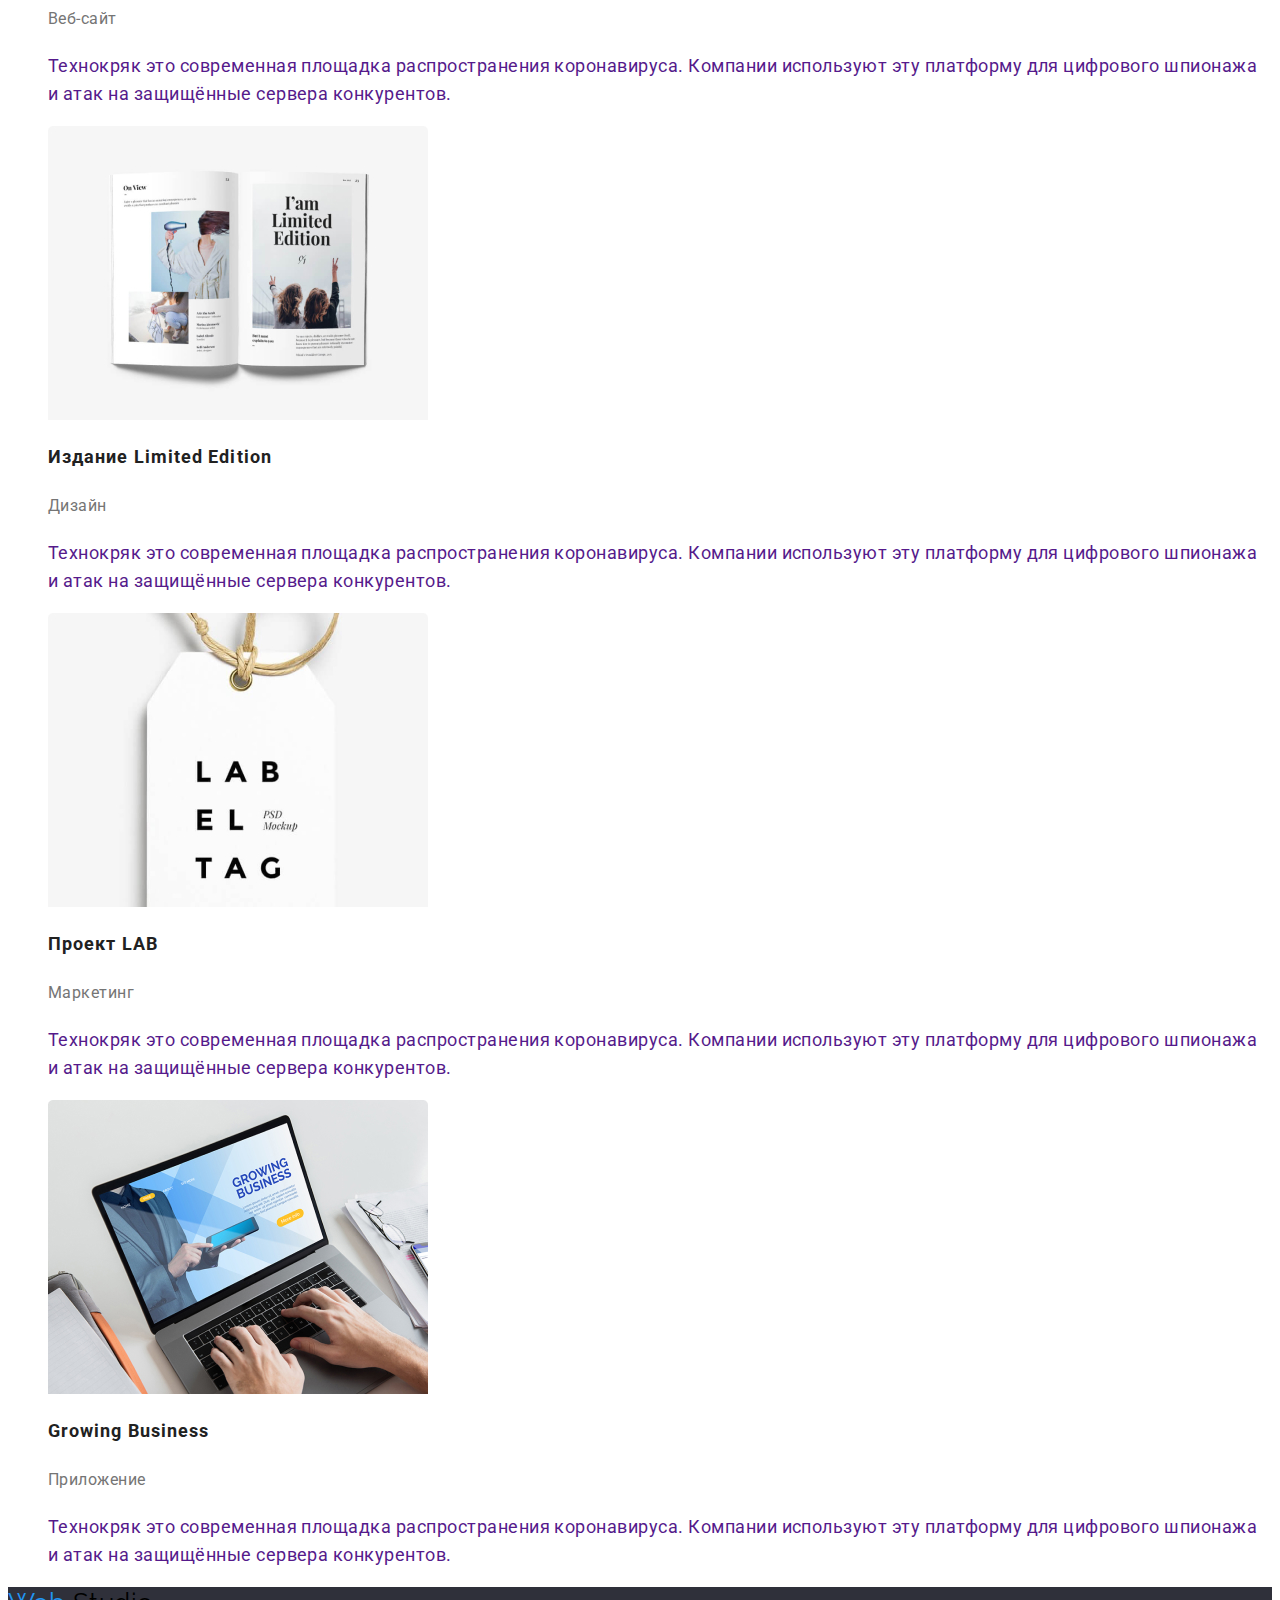
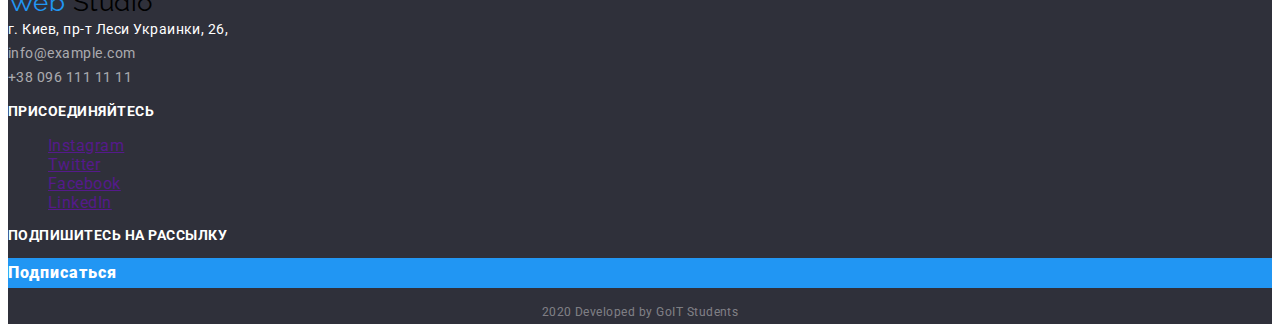
==== commit d57632ba: "Added styles" ====
--- a/portfolio.html
+++ b/portfolio.html
@@ -45,7 +45,7 @@
 
       <ul class="projects">
         <li class="projects-items">
-          <a href="">
+          <a class="link" href="">
             <img src="./img/Технокряк.jpg" alt="Технокряк" />
             <h2 class="title">Технокряк</h2>
             <p class="subtitle">Веб-сайт</p>
@@ -57,7 +57,7 @@
           </a>
         </li>
         <li class="projects-items">
-          <a href="">
+          <a class="link" href="">
             <img
               src="./img/Постер New Orlean vs Golden Stars.jpg"
               alt="Постер New Orlean vs Golden Stars"
@@ -72,7 +72,7 @@
           </a>
         </li>
         <li class="projects-items">
-          <a href="">
+          <a class="link" href="">
             <img src="./img/Ресторан Seafood.jpg" alt="Ресторан Seafood" />
             <h2 class="title">Ресторан Seafood</h2>
             <p class="subtitle">Приложение</p>
@@ -84,7 +84,7 @@
           </a>
         </li>
         <li class="projects-items">
-          <a href="">
+          <a class="link" href="">
             <img src="./img/Проект Prime.jpg" alt="Проект Prime" />
             <h2 class="title">Проект Prime</h2>
             <p class="subtitle">Маркетинг</p>
@@ -96,7 +96,7 @@
           </a>
         </li>
         <li class="projects-items">
-          <a href="">
+          <a class="link" href="">
             <img src="./img/Проект Boxes.jpg" alt="Проект Boxes" />
             <h2 class="title">Проект Boxes</h2>
             <p class="subtitle">Приложение</p>
@@ -108,7 +108,7 @@
           </a>
         </li>
         <li class="projects-items">
-          <a href="">
+          <a class="link" href="">
             <img
               src="./img/Inspiration has no Borders.jpg"
               alt="Inspiration has no Borders"
@@ -123,7 +123,7 @@
           </a>
         </li>
         <li class="projects-items">
-          <a href="">
+          <a class="link" href="">
             <img
               src="./img/Издание Limited Edition.jpg"
               alt="Издание Limited Edition"
@@ -138,7 +138,7 @@
           </a>
         </li>
         <li class="projects-items">
-          <a href="">
+          <a class="link" href="">
             <img src="./img/Проект LAB.jpg" alt="Проект LAB" />
             <h2 class="title">Проект LAB</h2>
             <p class="subtitle">Маркетинг</p>
@@ -150,7 +150,7 @@
           </a>
         </li>
         <li class="projects-items">
-          <a href="">
+          <a class="link" href="">
             <img src="./img/Growing Business.jpg" alt="Growing Business" />
             <h2 class="title">Growing Business</h2>
             <p class="subtitle">Приложение</p>
@@ -165,20 +165,23 @@
     </main>
 
     <!--Футер-->
-    <footer>
+    <footer class="footer">
       <div>
         <a class="logo">Web <span class="accent">Studio</span></a>
         <address>
-          <a>г. Киев, пр-т Леси Украинки, 26, </a><br />
-          <a href="mailto:info@example.com">info@example.com</a><br />
-          <a href="tel:+380961111111">+38 096 111 11 11</a>
+          <a class="contact">г. Киев, пр-т Леси Украинки, 26, </a><br />
+          <a href="mailto:info@example.com" class="info">info@example.com</a
+          ><br />
+          <a href="tel:+380961111111" class="info">+38 096 111 11 11</a>
         </address>
       </div>
 
       <div>
-        <p>Присоединяйтесь</p>
+        <p class="action">Присоединяйтесь</p>
         <ul>
-          <li><a href="" aria-label="Cсылка на Instagram">Instagram</a></li>
+          <li>
+            <a href="" aria-label="Cсылка на Instagram">Instagram</a>
+          </li>
           <li><a href="" aria-label="Cсылка на Twitter">Twitter</a></li>
           <li><a href="" aria-label="Cсылка на Facebook">Facebook</a></li>
           <li><a href="" aria-label="Cсылка на LinkedIn">LinkedIn</a></li>
@@ -186,11 +189,11 @@
       </div>
 
       <div>
-        <p>Подпишитесь на рассылку</p>
-        <a href="" class="button">Подписаться</a>
+        <p class="action">Подпишитесь на рассылку</p>
+        <a href="" class="studio-button">Подписаться</a>
       </div>
 
-      <p>2020 Developed by GoIT Students</p>
+      <p class="madeby">2020 Developed by GoIT Students</p>
     </footer>
   </body>
 </html>
--- a/css/styles.css
+++ b/css/styles.css
@@ -143,7 +143,7 @@
   font-weight: 400;
   font-size: 14px;
   line-height: 1.71;
-  /* color: #ffffff; */
+  color: #ffffff;
 }
 
 .info {
@@ -151,7 +151,7 @@
   font-weight: 400;
   font-size: 14px;
   line-height: 1.71;
-  /* color: rgba(255, 255, 255, 0.6); */
+  color: rgba(255, 255, 255, 0.6);
   text-decoration: none;
 }
 
@@ -173,7 +173,20 @@
   font-size: 14px;
   line-height: 1.14;
   text-transform: uppercase;
-  /* color: #FFFFFF; */
+  color: #ffffff;
+}
+
+.footer {
+  background-color: #2f303a;
+}
+
+.madeby {
+  font-style: normal;
+  font-weight: 400;
+  font-size: 12px;
+  line-height: 2;
+  text-align: center;
+  color: rgba(255, 255, 255, 0.4);
 }
 /* Стили для portfolio.html */
 
@@ -200,11 +213,28 @@
   text-align: center;
 }
 
-.projects title {
+.projects .title {
   font-weight: 700;
   font-size: 18px;
   line-height: 2;
   letter-spacing: 0.06em;
   color: #212121;
-  text-decoration: none;
-}
+}
+
+.projects .link {
+  text-decoration: none;
+}
+
+.projects .subtitle {
+  font-weight: 400;
+  font-size: 16px;
+  line-height: 1.87;
+  color: #757575;
+}
+
+.projects .text {
+  font-weight: 400;
+  font-size: 18px;
+  line-height: 1.56;
+  /* color: #ffffff; */
+}
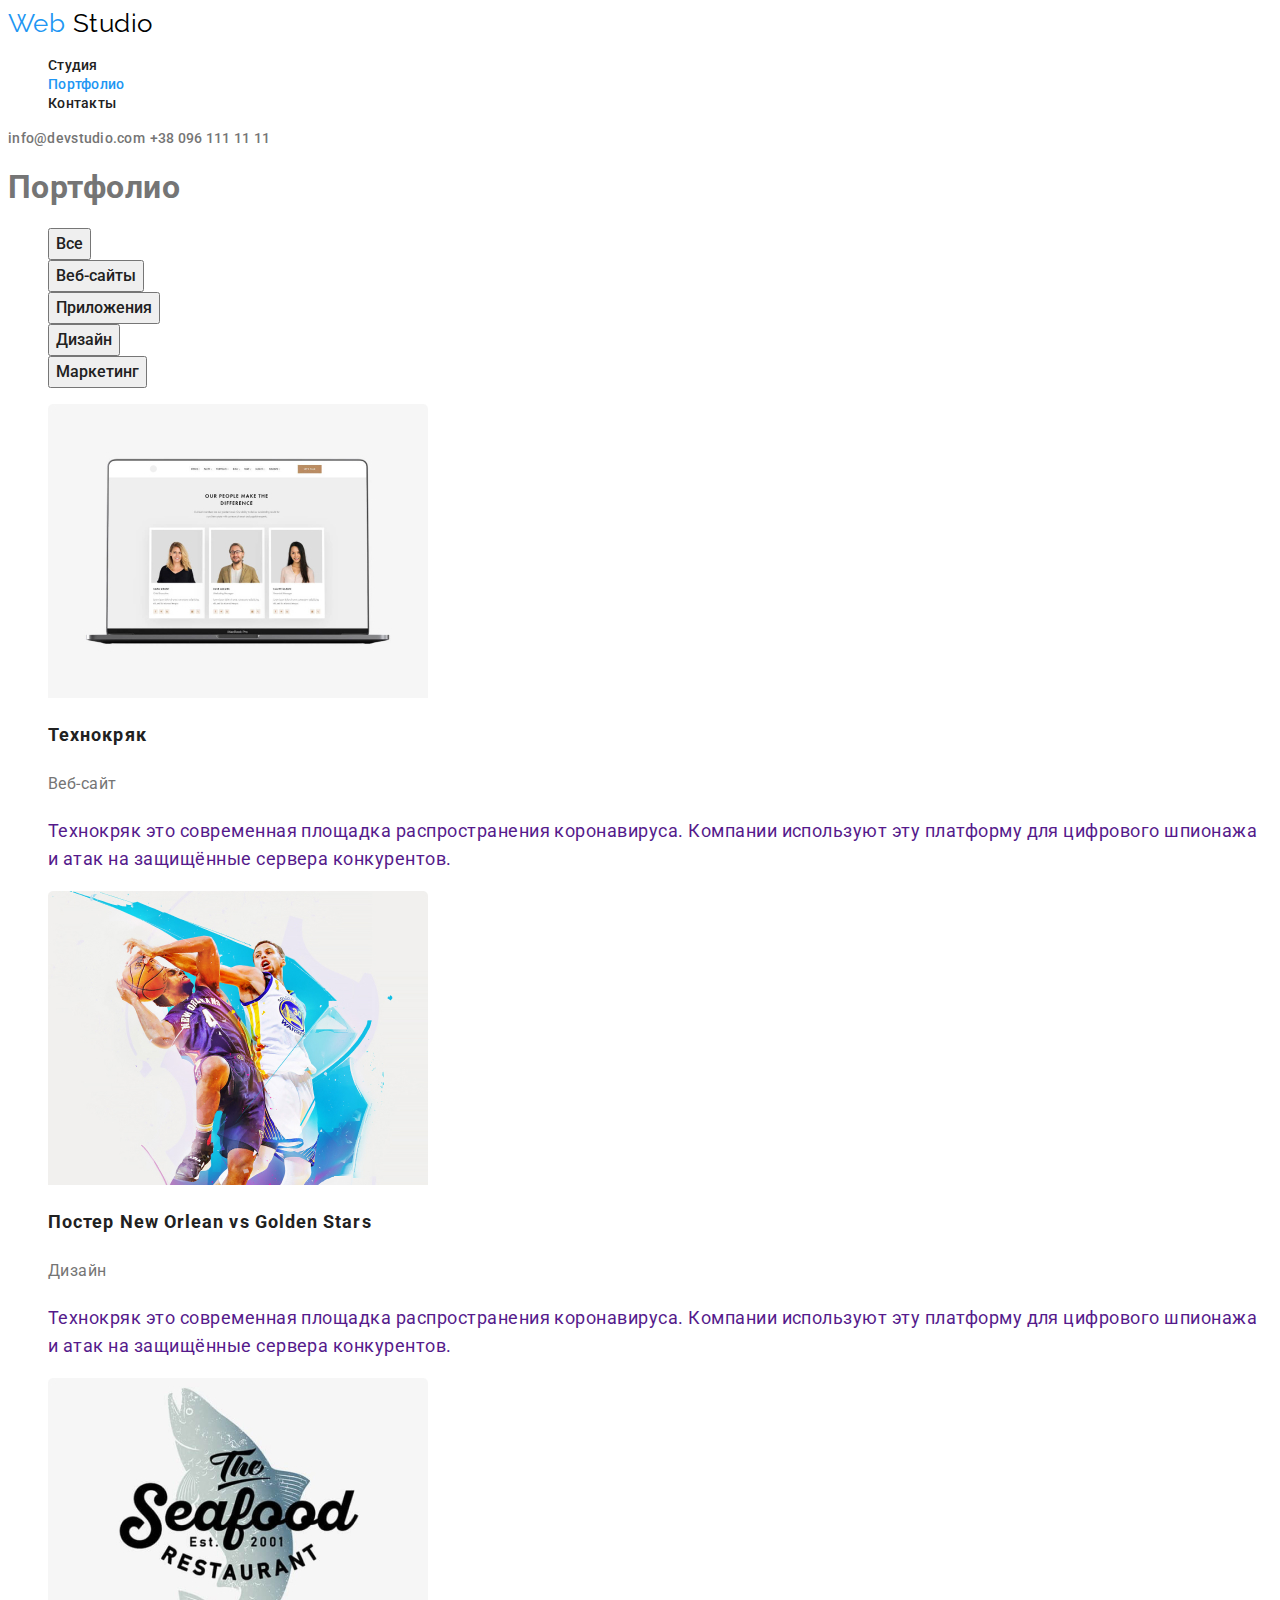
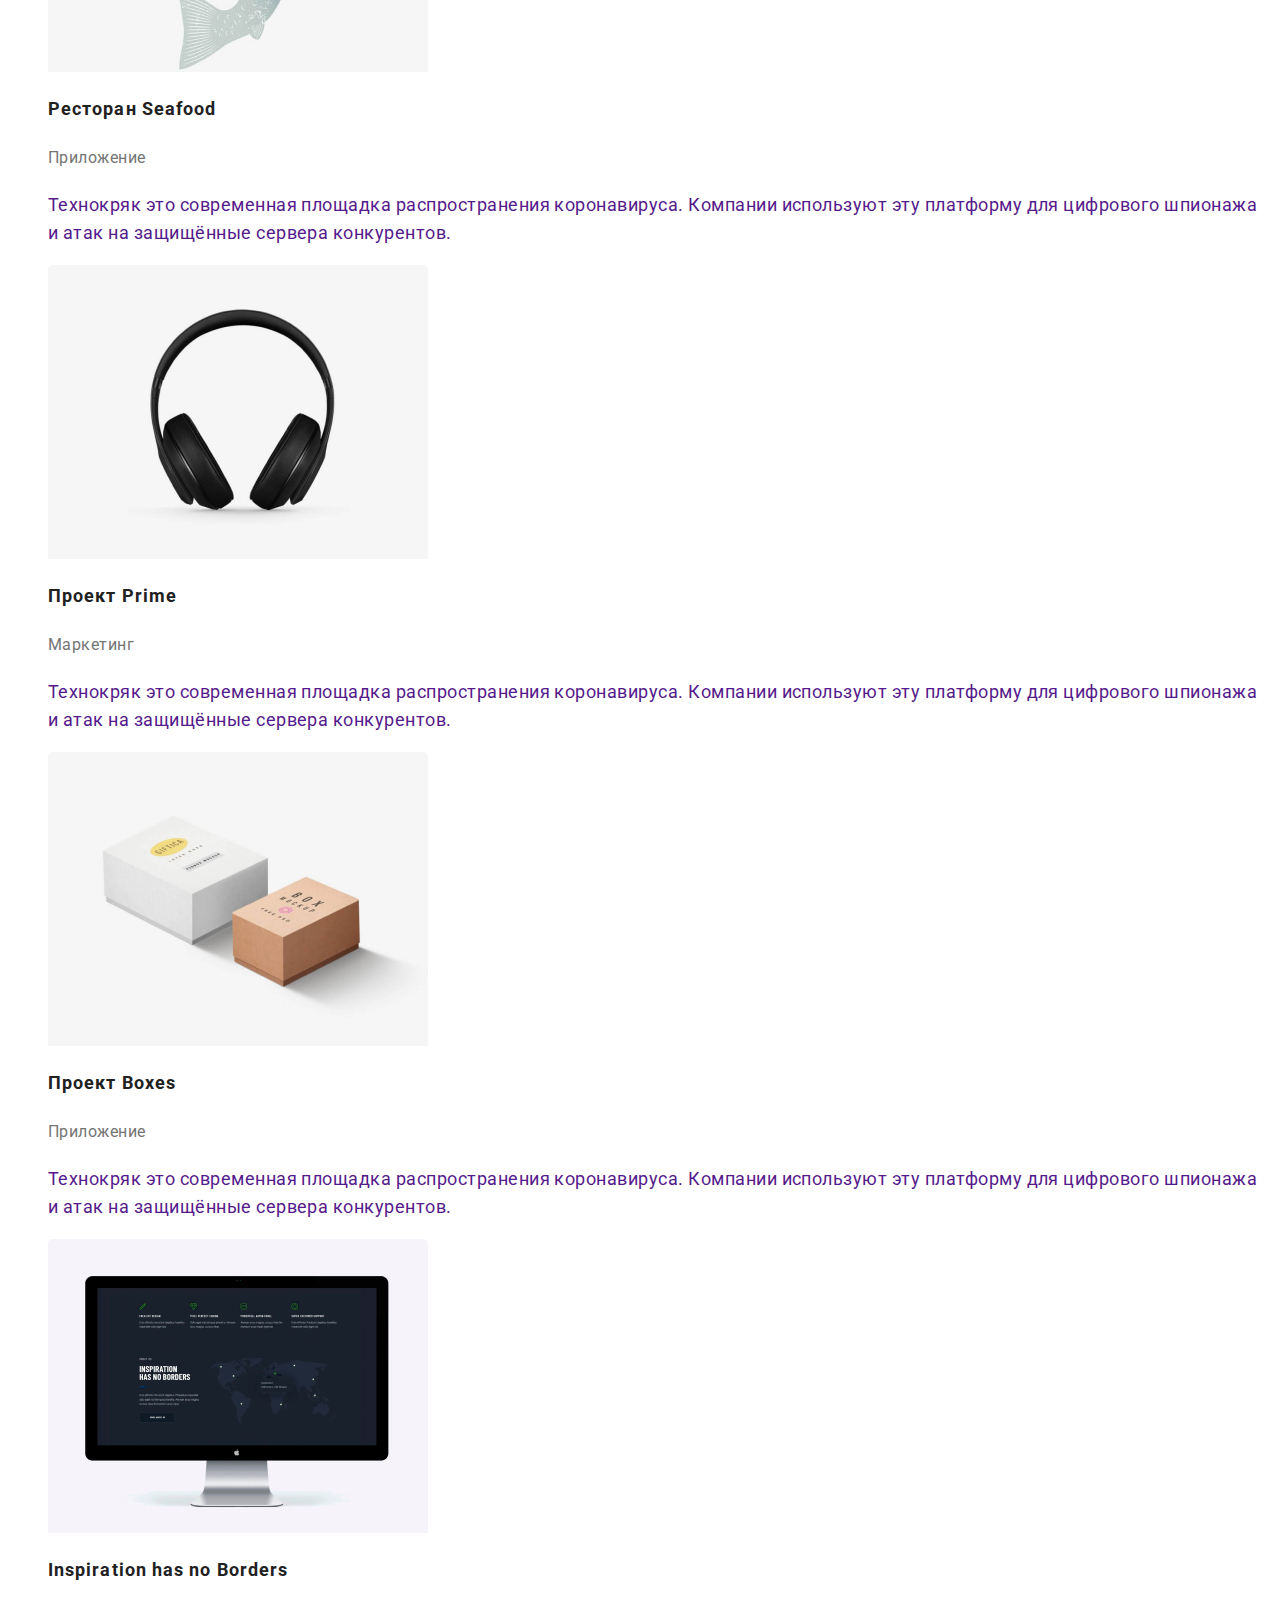
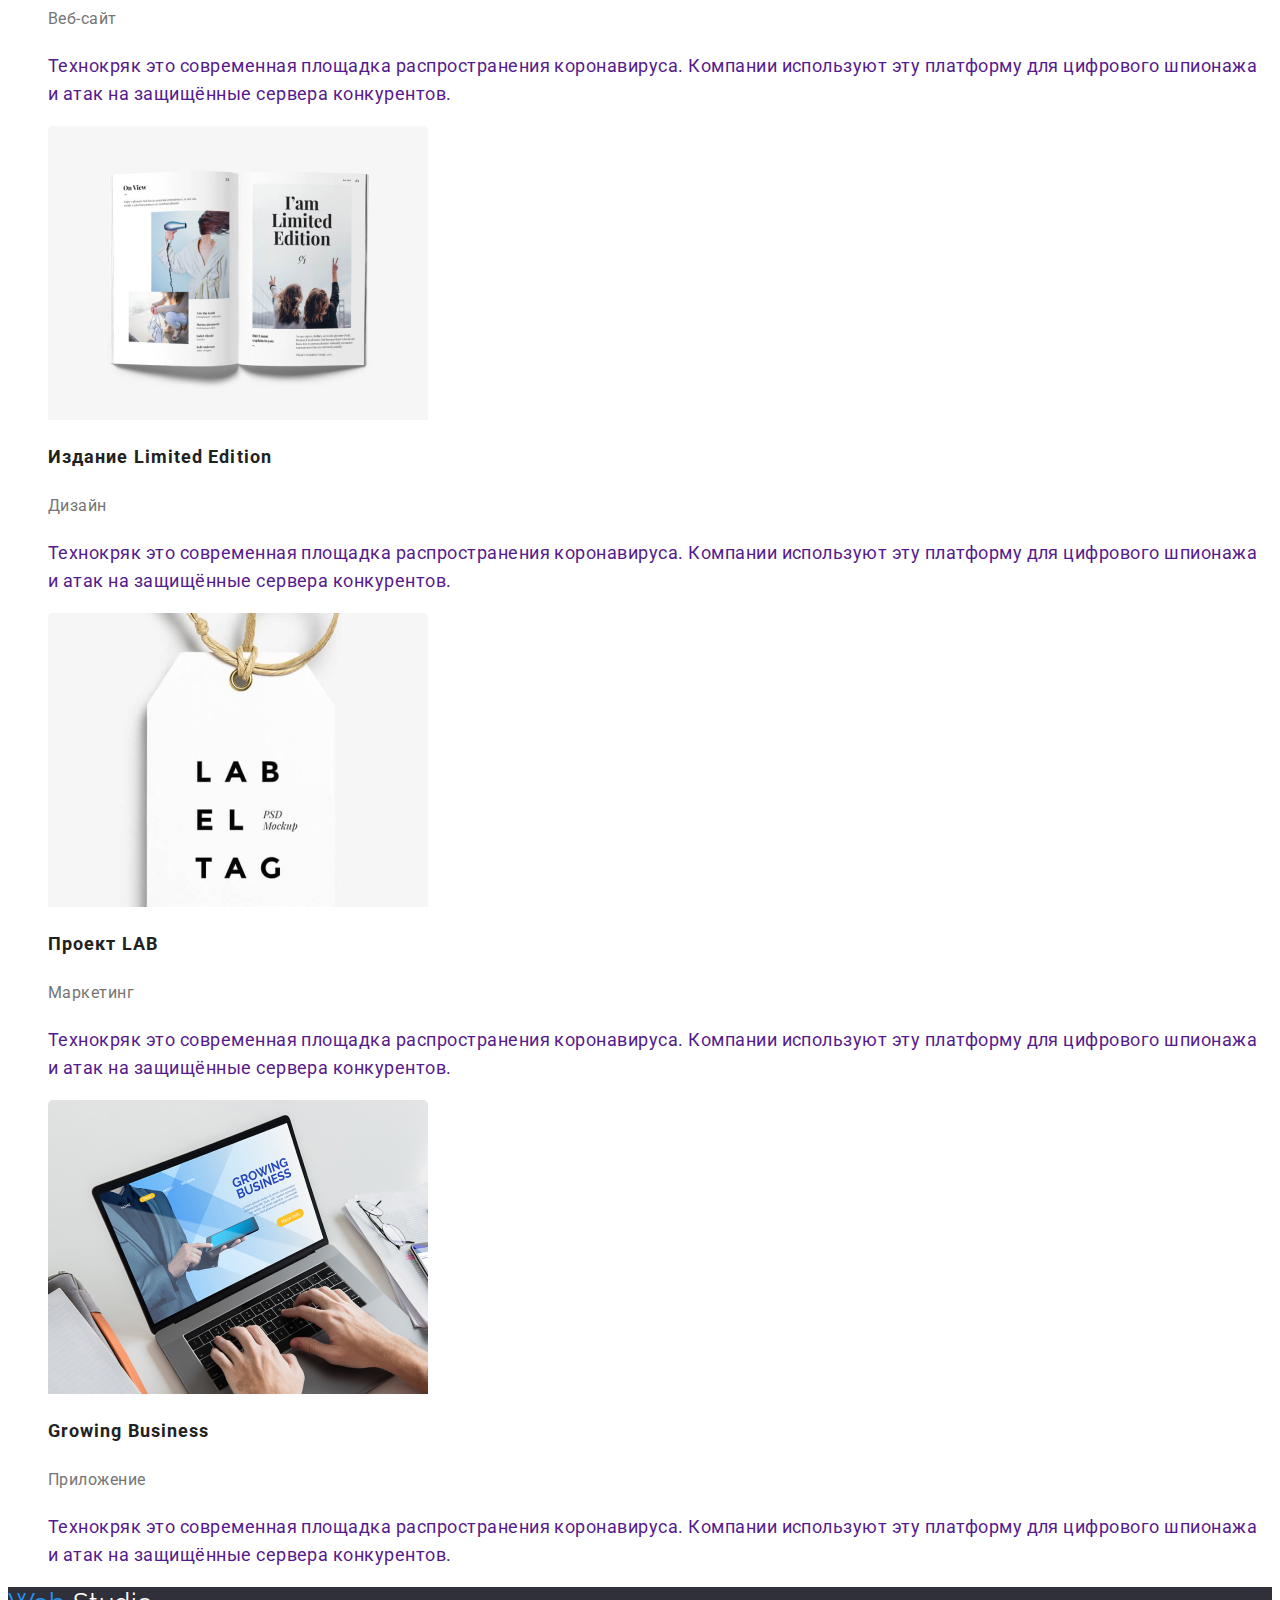
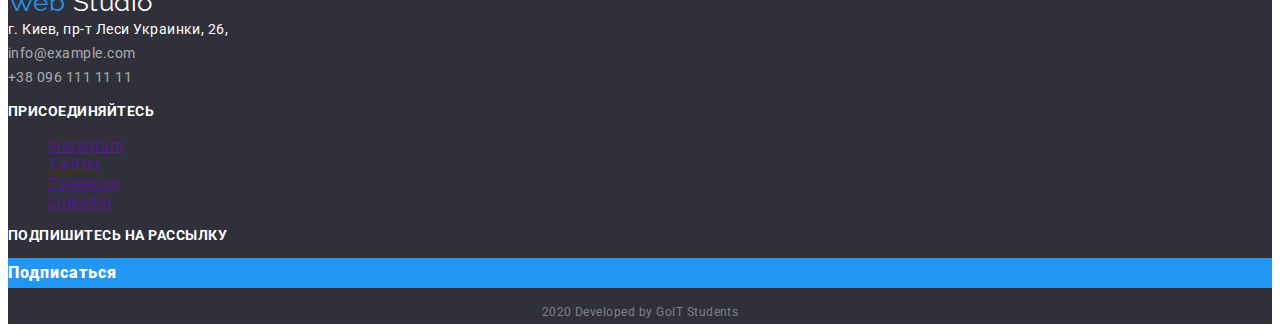
==== commit 5c737b8d: "Сompleted edits" ====
--- a/portfolio.html
+++ b/portfolio.html
@@ -167,7 +167,7 @@
     <!--Футер-->
     <footer class="footer">
       <div>
-        <a class="logo">Web <span class="accent">Studio</span></a>
+        <a class="logo">Web <span class="logo-footer">Studio</span></a>
         <address>
           <a class="contact">г. Киев, пр-т Леси Украинки, 26, </a><br />
           <a href="mailto:info@example.com" class="info">info@example.com</a
--- a/css/styles.css
+++ b/css/styles.css
@@ -188,6 +188,9 @@
   text-align: center;
   color: rgba(255, 255, 255, 0.4);
 }
+.logo-footer {
+  color: #ffffff;
+}
 /* Стили для portfolio.html */
 
 /* основной цвет фона #FFFFFF */
